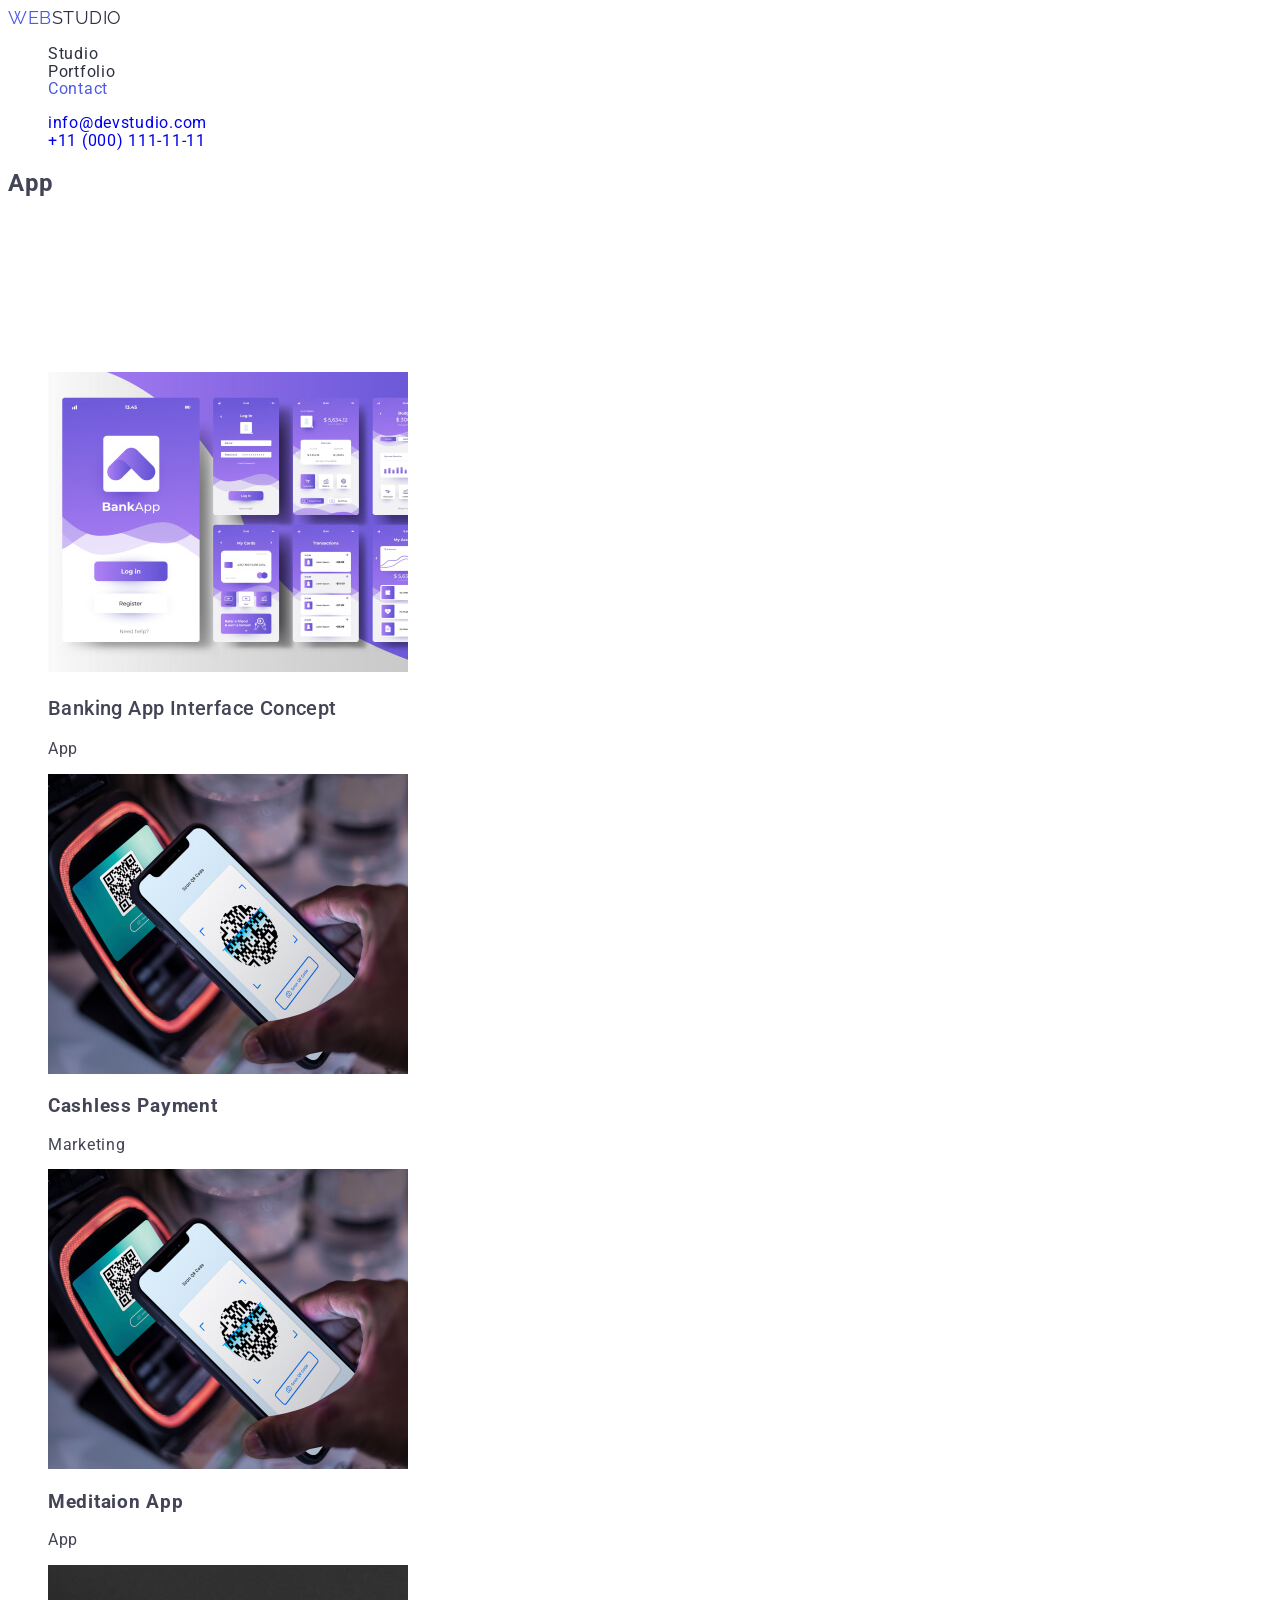
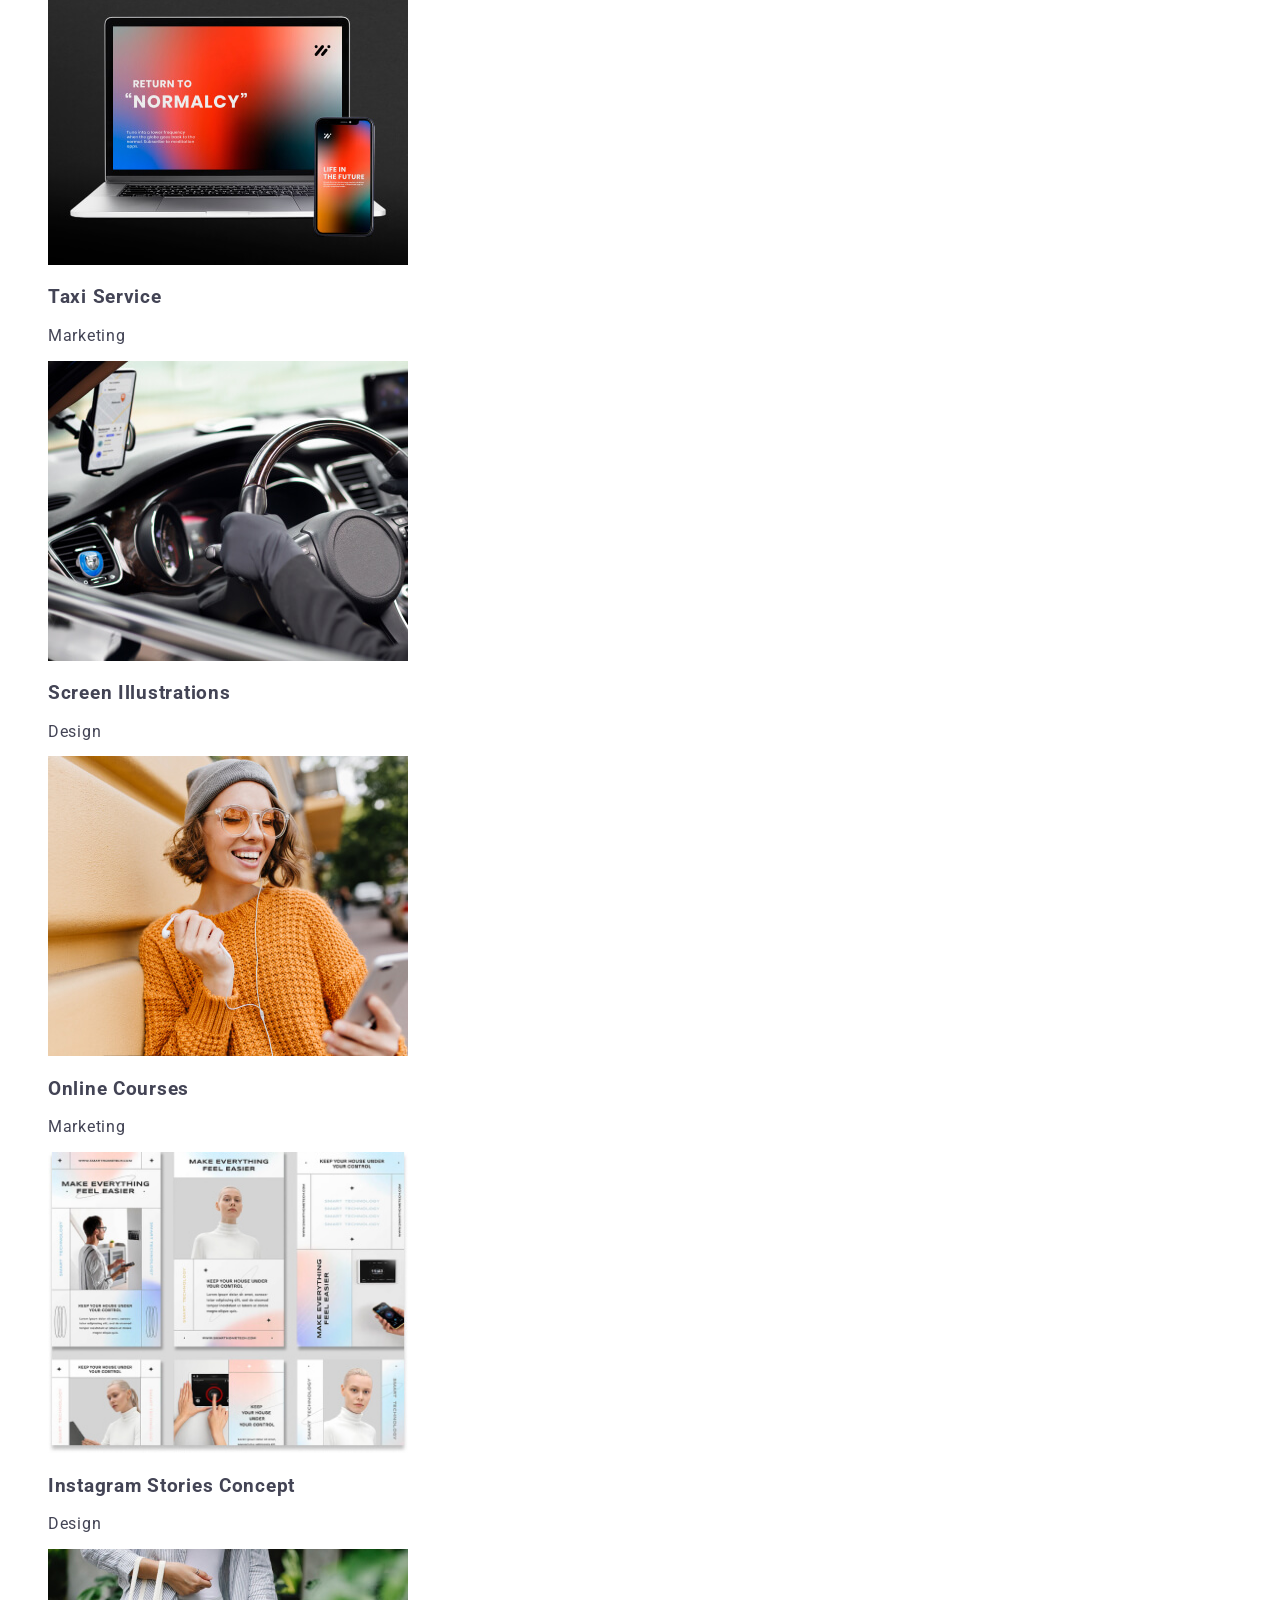
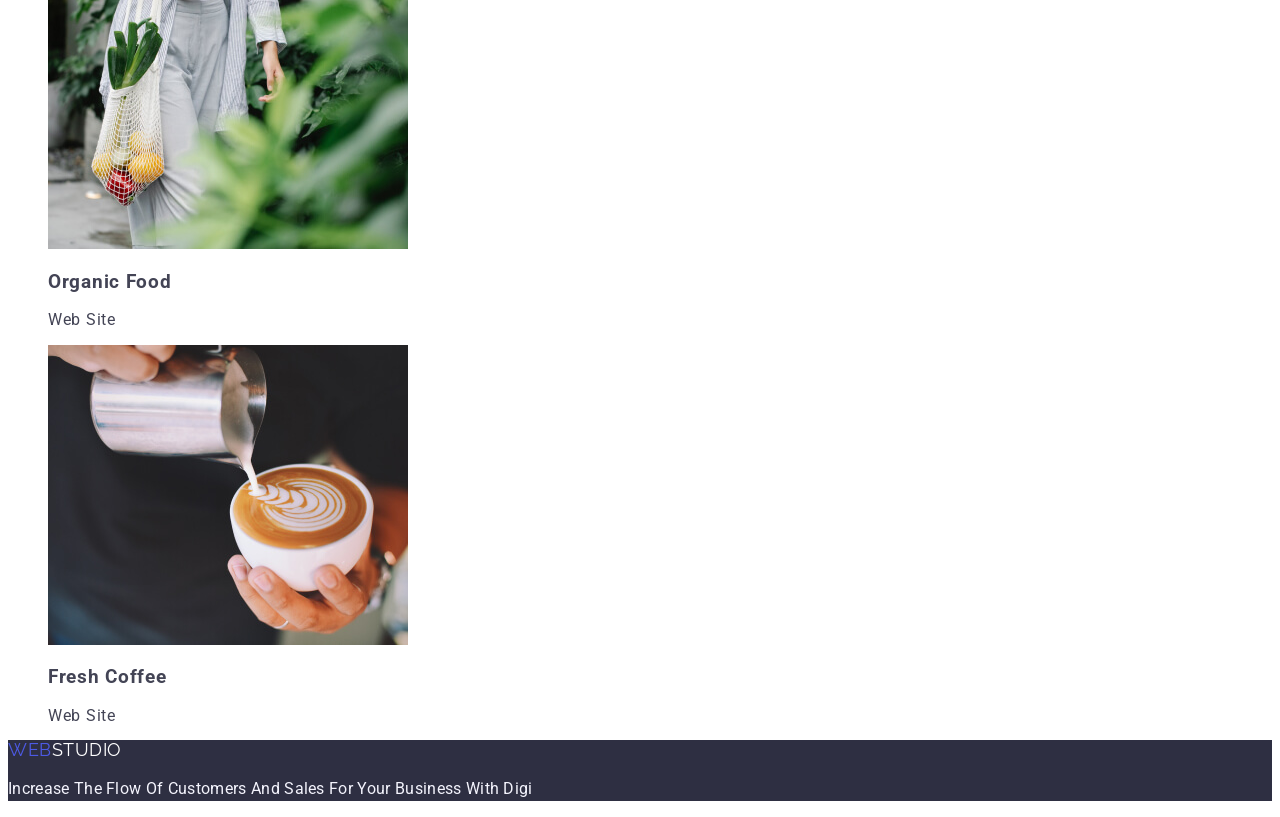
==== portfolio.html @ a5930f0c "333" ====
<!DOCTYPE html>
<html lang="en">
  <head>
    <meta charset="UTF-8" />
    <meta
      name="viewport"
      content="width=device-width, 
initial-scale=1.0"
    />
    <title>Portfolio</title>
    <link
      href="https://fonts.googleapis.com/css2?family=Raleway:wght@700&family=Roboto:wght@100;400;500;700&display=swap"
      rel="stylesheet"
    />
    <link rel="stylesheet" href="./css/styles.css" />
  </head>
  <body>
    <!-- Header section -->
    <header class="page-header">
      <nav>
        <a href="./index.html" class="logo link">
          Web<span class="logo-pat">Studio</span>
        </a>
        <ul class="site-nav list">
          <li>
            <a href="./sudio.html" class="link">Studio</a>
          </li>
          <li>
            <a href="./portfolio.html" class="link">Portfolio</a>
          </li>
          <li>
            <a href="./contacts.html" class="current link">Contact</a>
          </li>
        </ul>
      </nav>
      <address class="address">
        <ul class="list">
          <li>
            <a href="mailto:info@devstudio.com" class="link"
              >info@devstudio.com</a
            >
          </li>
          <li>
            <a href="tel:+110001111111" class="link">+11 (000) 111-11-11</a>
          </li>
        </ul>
      </address>
    </header>
    <main>
      <section>
        <h1>App</h1>
        <ul class="list">
          <li>
            <button type="button" class="button secondary">All</button>
          </li>
          <li>
            <button type="button" class="button secondary">Web Site</button>
          </li>
          <li>
            <button type="button" class="button secondary">App</button>
          </li>
          <li>
            <button type="button" class="button secondary">Design</button>
          </li>
          <li>
            <button type="button" class="button secondary">Marketing</button>
          </li>
        </ul>
        <ul class="list">
          <li class="app">
            <img
              src="./images/img5.jpg"
              alt="Purple Banking Interface"
              width="360"
            />
            <h3 class="title">Banking App Interface Concept</h3>
            <p class="paragraph">App</p>
          </li>
          <li>
            <img
              src="./images/img6.jpg"
              alt="The phone reads qr cod"
              width="360"
            />
            <h3 class="title">Cashless Payment</h3>
            <p class="paragraph">Marketing</p>
          </li>
          <li>
            <img src="./images/img6.jpg" alt="Laptop monitor" width="360" />
            <h3 class="title">Meditaion App</h3>
            <p class="paragraph">App</p>
          </li>
          <li>
            <img src="./images/img7.jpg" alt="Phone in the car" width="360" />
            <h3 class="title">Taxi Service</h3>
            <p class="paragraph">Marketing</p>
          </li>
          <li>
            <img
              src="./images/img8.jpg"
              alt="moons on the screen"
              width="360"
            />
            <h3 class="title">Screen Illustrations</h3>
            <p class="paragraph">Design</p>
          </li>
          <li>
            <img
              src="./images/img9.jpg"
              alt="girl listening to music"
              width="360"
            />
            <h3 class="title">Online Courses</h3>
            <p class="paragraph">Marketing</p>
          </li>
          <li>
            <img
              src="./images/img10.jpg"
              alt="Instagram Stories Concept"
              width="360"
            />
            <h3 class="title">Instagram Stories Concept</h3>
            <p class="paragraph">Design</p>
          </li>
          <li>
            <img
              src="./images/img11.jpg"
              alt="vegetables in a bag"
              width="360"
            />
            <h3 class="title">Organic Food</h3>
            <p class="paragraph">Web Site</p>
          </li>
          <li>
            <img
              src="./images/img12.jpg"
              alt="waiter preparing coffee"
              width="360"
            />
            <h3 class="title">Fresh Coffee</h3>
            <p class="paragraph">Web Site</p>
          </li>
        </ul>
      </section>
    </main>
    <footer class="footer">
      <a href="./index.html" class="logo link">
        Web<span class="logo-patfooter">Studio</span>
      </a>
      <p class="text-footer">
        Increase the flow of customers and sales for your business with digi
      </p>
    </footer>
  </body>
</html>
---- css/styles.css ----
/*main color 434455  */
/*title 4D5AE5 2E2F42 */
/*secondary color weit FFFFFF*/
/*accent color Iris 4D5AE5 2E2F42 */
/*Name: Body;
font-family: Roboto;
font-size: 16px;
font-weight: 400;
line-height: 24px;
letter-spacing: 0.02em;
text-align: left;
*/
/* ================ VARIABLES ================ */
:root {
  --primary-text-color: #434455;
  --hero-tatle-color: #ffffff;
  --title-text-color: #2e2f42;
  --accent-color: #4d5ae5;
}
body {
  color: var(--primary-text-color);
  background-color: var(--hero-tatle-color);
  font-family: 'Roboto', sans-serif;
  font-size: 16px;
  font-style: normal;
  font-weight: 400;
  line-height: 1.11;
  letter-spacing: 0.72px;
  text-transform: capitalize;
}
/*Скидываем настройки брузера*/
.list {
  list-style-type: none;
} /*у класса list уберет маркеры в списке*/
.link {
  text-decoration: none;
}
button {
  cursor: pointer;
}

/* ================ HEADER ================ */
.logo {
  color: var(--accent-color);
  font-family: 'Raleway', sans-serif;
  font-size: 18px;
  font-style: normal;
  letter-spacing: 0.54px;
  line-height: 1.16;
  text-transform: uppercase;
}
.logo-pat {
  color: var(--title-text-color);
}
.logo-patfooter {
  color: var(--hero-tatle-color);
}
.logo:hover {
  background-color: #404bbf;
} /* наведение*/
/*sate nav*/
.site-nav .link {
  color: var(--title-text-color);
}
.site-nav .link:hover,
.site-nav .link:focus {
  color: var(--accent-color);
}
.site-nav .current {
  color: var(--accent-color);
}
.address {
  font-style: normal;
  color: var(--primary-text-color);
  text-transform: lowercase;
}
/* ================ HERO ================ */
.hero {
  background-color: var(--primary-text-color);
}
.hero-title {
  color: var(--hero-tatle-color);
  font-size: 56px;
  font-weight: 400;
  line-height: 60px;
  letter-spacing: 0.02em;
  text-align: center;
}
/* sektion*/
.section-title {
  color: var(--title-text-color);
  text-align: center;
  font-size: 36px;
}
/* Our principles*/
.principles-list .title {
  color: var(--title-text-color);
  font-size: 20px;
}
.principles-list .paragraph {
  line-height: 1.5; /* 150% */
  letter-spacing: 0.32px;
}
/* What are we doing*/

/* Our Team*/
.team .title {
  color: var(--title-text-color);
  font-size: 20px;
  line-height: 1.2;
  letter-spacing: 0.4px;
  text-align: center;
}
.team .post {
  line-height: 1.5; /* 150% */
  letter-spacing: 0.32px;
  text-align: center;
}
/* button*/
.button {
  font-family: inherit;
  font-size: 16px;
  font-weight: 500;
  line-height: 1.5;
  letter-spacing: 0.64px;
  color: var(--hero-tatle-color);
  background-color: var(--accent-color);
  text-align: center;
  cursor: pointer;
}

.button.secondary {
  color: var(--accent-color);
  visibility: hidden;
  background-color: #f4f4fd;
  border-radius: 4px;
  border: 1px solid var(--cornflower, #e7e9fc);
}

.button.secondary:hover,
.button.secondary:focus {
  color: var(--hero-tatle-color);
  background-color: #404bbf;
  border-radius: 4px;
  border: 1px solid var(--cornflower, #e7e9fc);
}

.button:hover,
.button:focus {
  color: var(--hero-tatle-color);
  background-color: #404bbf;
}
/* footer*/
.footer {
  background-color: var(--title-text-color);
}
.text-footer {
  font-size: 16px;
  line-height: 1.5;
  /* 150% */
  letter-spacing: 0.32px;
  color: #f4f4fd;
}

/* ================ hidden ================ 
.visually-hidden {
    position: absolute;
    width: 1px;
    height: 1px;
    margin: -1px;
    border: 0;
    padding: 0;
    white-space: nowrap;
    clip-path: inset(100%);
    clip: rect(0 0 0 0);
    overflow: hidden;
}
*/

/* ================ Portfolio ================ */
.app .title {
  font-size: 20px;
  font-weight: 500;
  line-height: 1.2; /* 120% */
  letter-spacing: 0.4px;
}
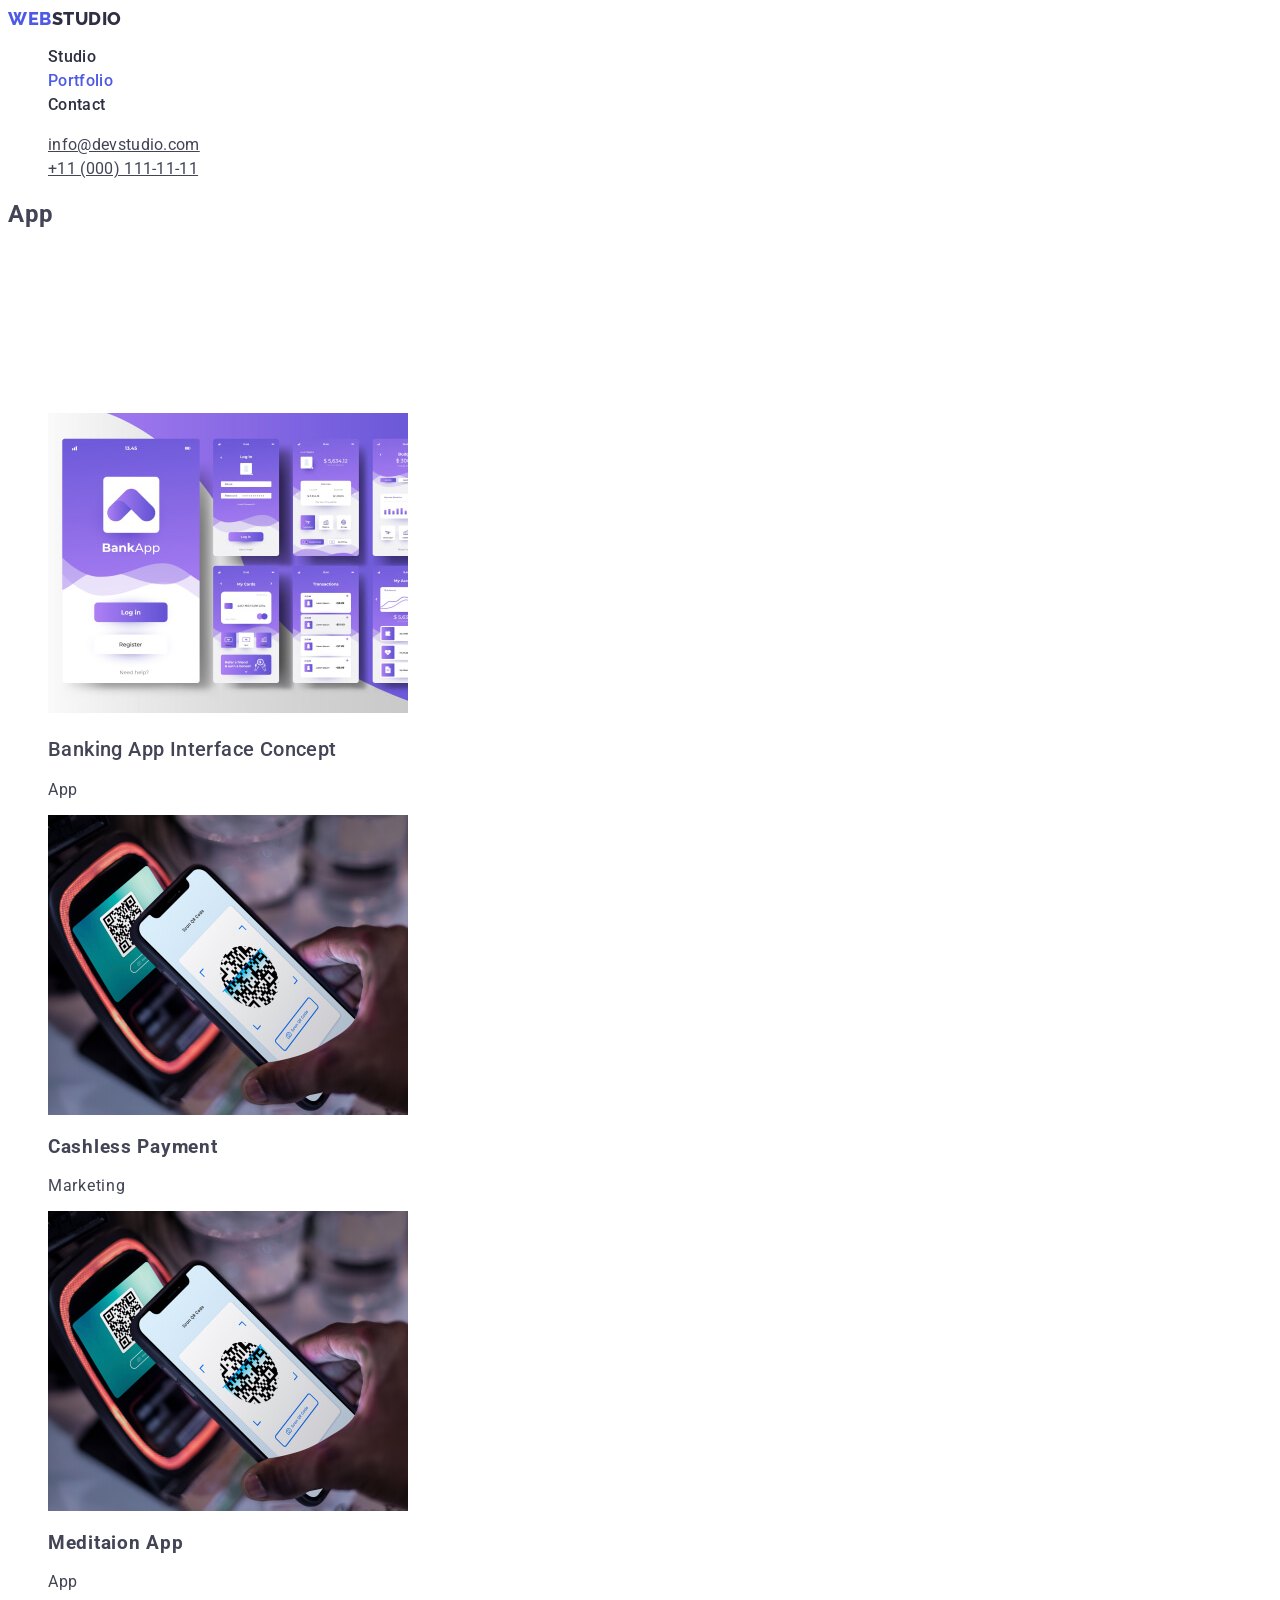
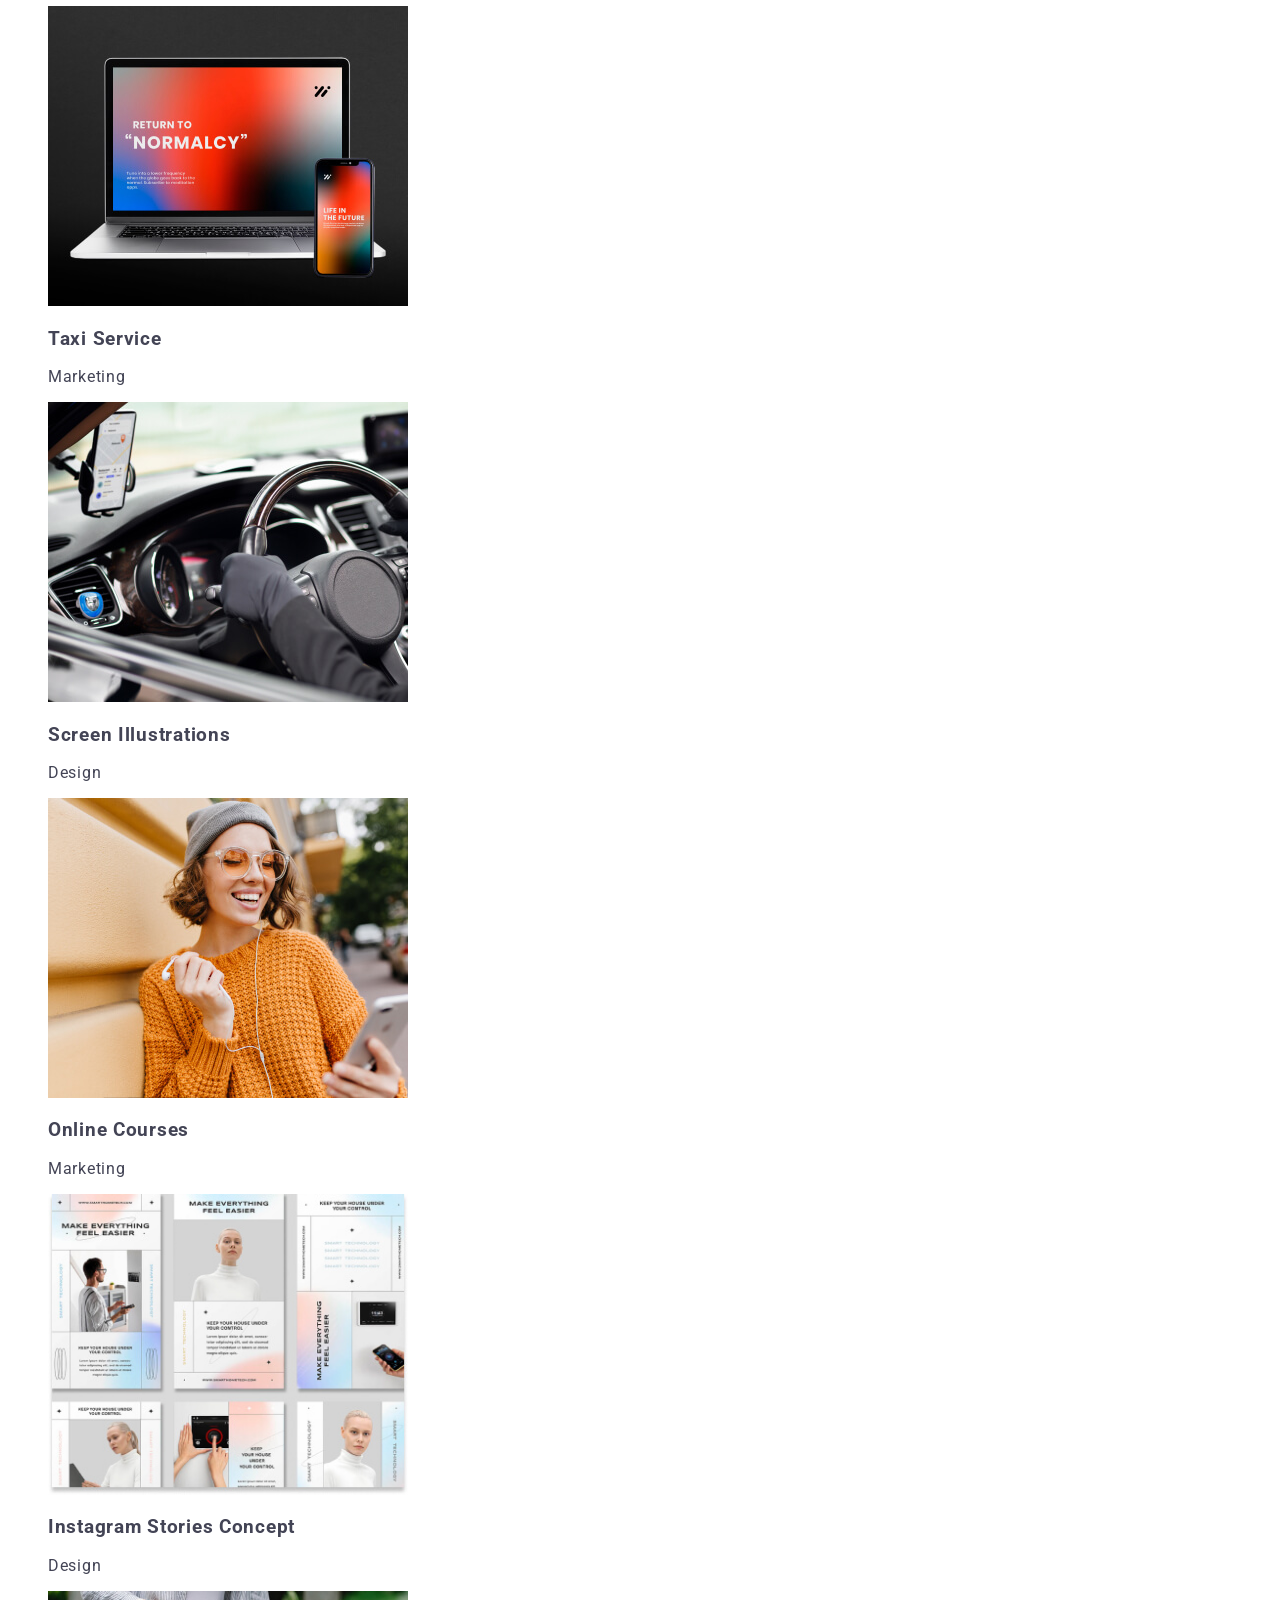
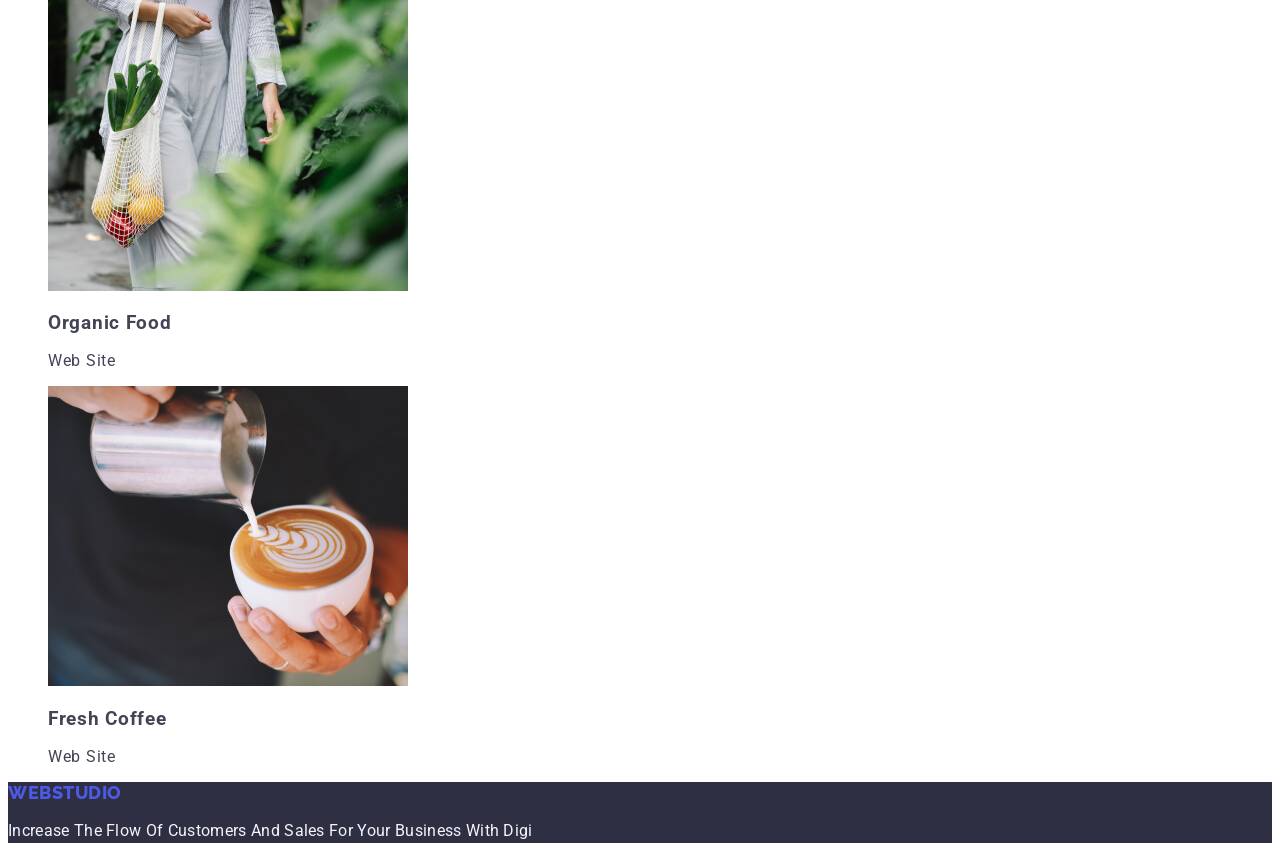
==== commit 1760d4a4: "22.39" ====
--- a/portfolio.html
+++ b/portfolio.html
@@ -8,6 +8,8 @@
 initial-scale=1.0"
     />
     <title>Portfolio</title>
+    <link rel="preconnect" href="https://fonts.googleapis.com" />
+    <link rel="preconnect" href="https://fonts.gstatic.com" crossorigin />
     <link
       href="https://fonts.googleapis.com/css2?family=Raleway:wght@700&family=Roboto:wght@100;400;500;700&display=swap"
       rel="stylesheet"
@@ -26,22 +28,24 @@
             <a href="./sudio.html" class="link">Studio</a>
           </li>
           <li>
-            <a href="./portfolio.html" class="link">Portfolio</a>
+            <a href="./portfolio.html" class="link current link">Portfolio</a>
           </li>
           <li>
-            <a href="./contacts.html" class="current link">Contact</a>
+            <a href="" class="link">Contact</a>
           </li>
         </ul>
       </nav>
       <address class="address">
         <ul class="list">
           <li>
-            <a href="mailto:info@devstudio.com" class="link"
+            <a href="mailto:info@devstudio.com" class="list-address"
               >info@devstudio.com</a
             >
           </li>
           <li>
-            <a href="tel:+110001111111" class="link">+11 (000) 111-11-11</a>
+            <a href="tel:+110001111111" class="list-address"
+              >+11 (000) 111-11-11</a
+            >
           </li>
         </ul>
       </address>
@@ -66,7 +70,7 @@
             <button type="button" class="button secondary">Marketing</button>
           </li>
         </ul>
-        <ul class="list">
+        <ul class="list link">
           <li class="app">
             <img
               src="./images/img5.jpg"
--- a/css/styles.css
+++ b/css/styles.css
@@ -46,14 +46,15 @@
   font-size: 18px;
   font-style: normal;
   letter-spacing: 0.54px;
-  line-height: 1.16;
+  line-height: 1.17;
   text-transform: uppercase;
+  font-weight: 800;
 }
 .logo-pat {
   color: var(--title-text-color);
 }
 .logo-patfooter {
-  color: var(--hero-tatle-color);
+  color: color: #f4f4fd;
 }
 .logo:hover {
   background-color: #404bbf;
@@ -61,10 +62,13 @@
 /*sate nav*/
 .site-nav .link {
   color: var(--title-text-color);
+  line-height: 1.5;
+  letter-spacing: 0.02em;
+  font-weight: 500;
 }
 .site-nav .link:hover,
 .site-nav .link:focus {
-  color: var(--accent-color);
+  color: #404bbf;
 }
 .site-nav .current {
   color: var(--accent-color);
@@ -74,23 +78,35 @@
   color: var(--primary-text-color);
   text-transform: lowercase;
 }
+.list-address {
+  line-height: 1.5;
+  letter-spacing: 0.02em;
+  color: var(--primary-text-color);
+}
+.list-address:hover,
+.list-address:focus {
+  color: #404bbf;
+}
 /* ================ HERO ================ */
 .hero {
-  background-color: var(--primary-text-color);
+  background-color: #2e2f42;
 }
 .hero-title {
   color: var(--hero-tatle-color);
   font-size: 56px;
   font-weight: 400;
-  line-height: 60px;
-  letter-spacing: 0.02em;
-  text-align: center;
+  letter-spacing: 0.02em;
+  text-align: center;
+  line-height: 1.07;
 }
 /* sektion*/
 .section-title {
   color: var(--title-text-color);
   text-align: center;
   font-size: 36px;
+  font-weight: 500;
+  line-height: 1.2;
+  letter-spacing: 0.02em;
 }
 /* Our principles*/
 .principles-list .title {
@@ -110,11 +126,16 @@
   line-height: 1.2;
   letter-spacing: 0.4px;
   text-align: center;
+  background-color: #f4f4fd;
+}
+.team-designer {
+  background-color: var(--hero-tatle-color);
 }
 .team .post {
   line-height: 1.5; /* 150% */
   letter-spacing: 0.32px;
   text-align: center;
+  font-weight: 500;
 }
 /* button*/
 .button {
@@ -133,16 +154,16 @@
   color: var(--accent-color);
   visibility: hidden;
   background-color: #f4f4fd;
-  border-radius: 4px;
-  border: 1px solid var(--cornflower, #e7e9fc);
+  /*border-radius: 4px;*/
+  /*border: 1px solid var(--cornflower, #e7e9fc);*/
 }
 
 .button.secondary:hover,
 .button.secondary:focus {
-  color: var(--hero-tatle-color);
+  color: #FFFFFF;
   background-color: #404bbf;
-  border-radius: 4px;
-  border: 1px solid var(--cornflower, #e7e9fc);
+  /*border-radius: 4px;*/
+  /*border: 1px solid var(--cornflower, #e7e9fc);*/
 }
 
 .button:hover,
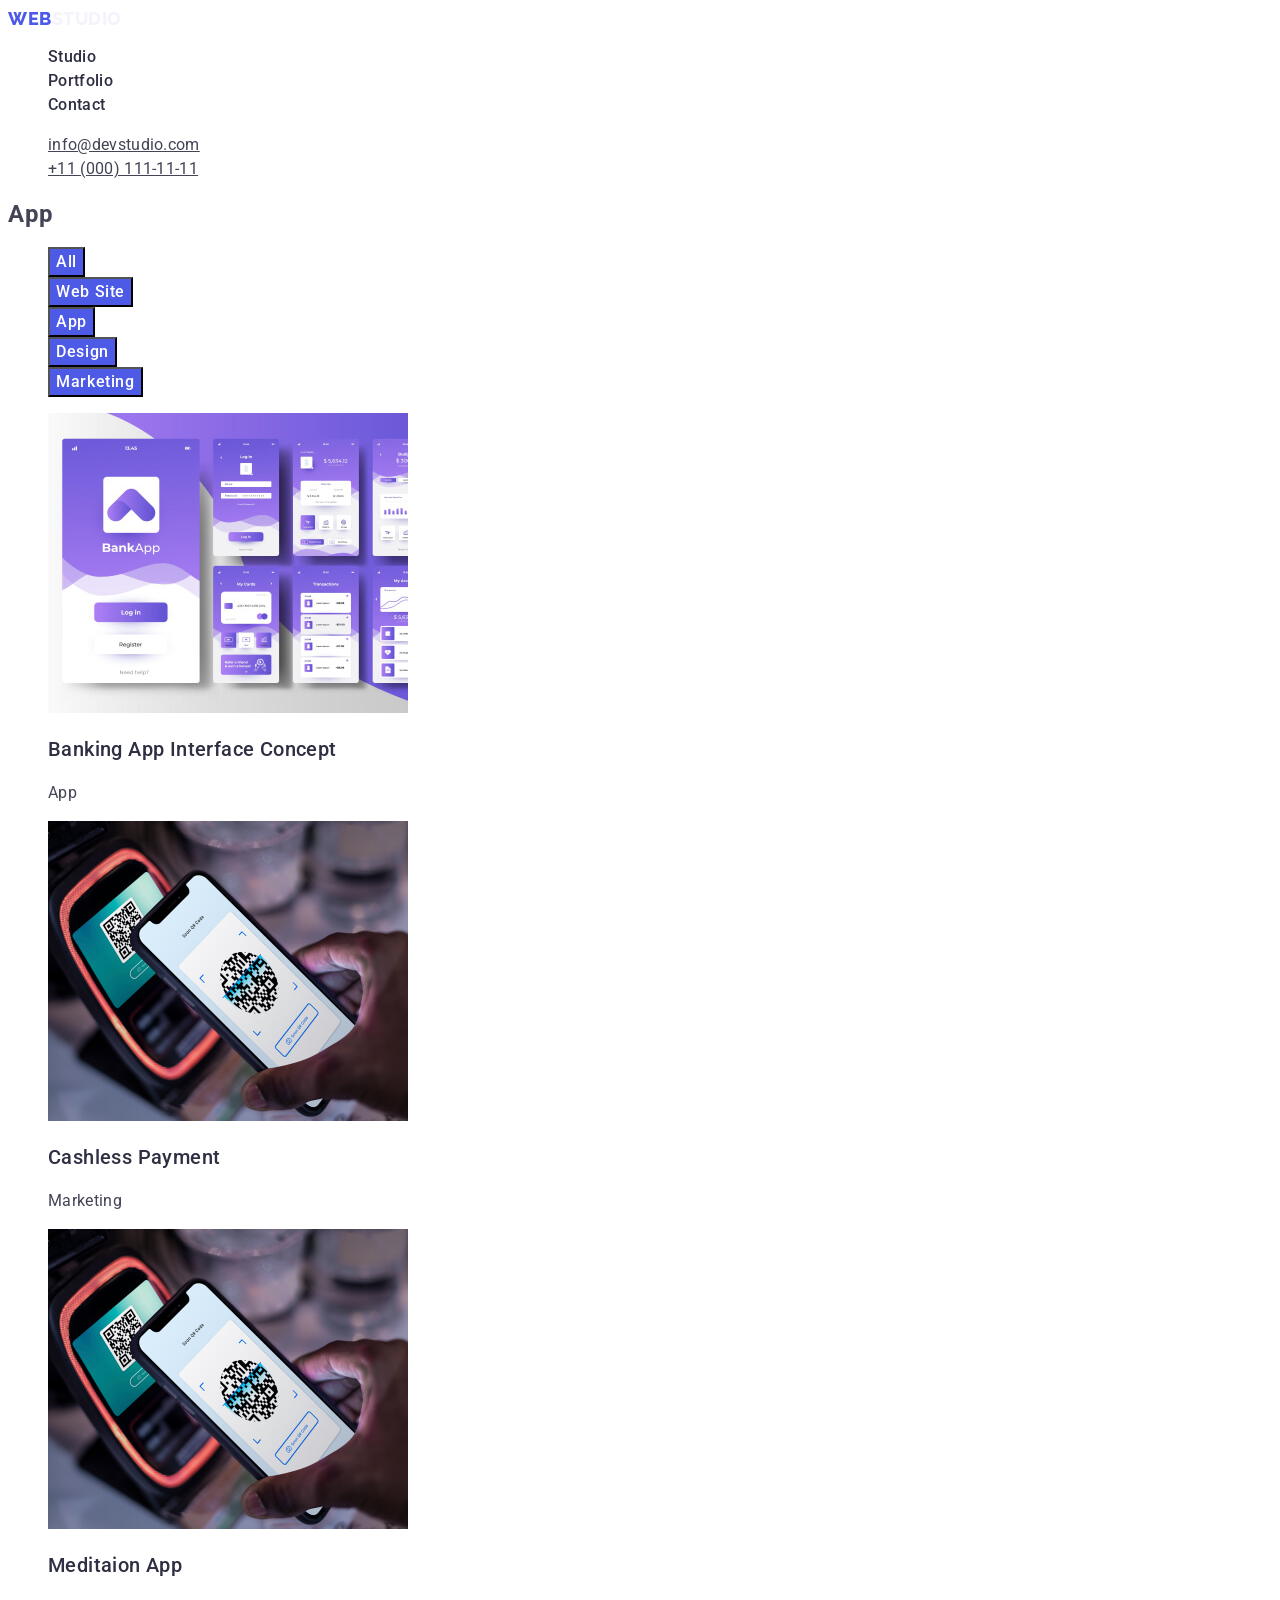
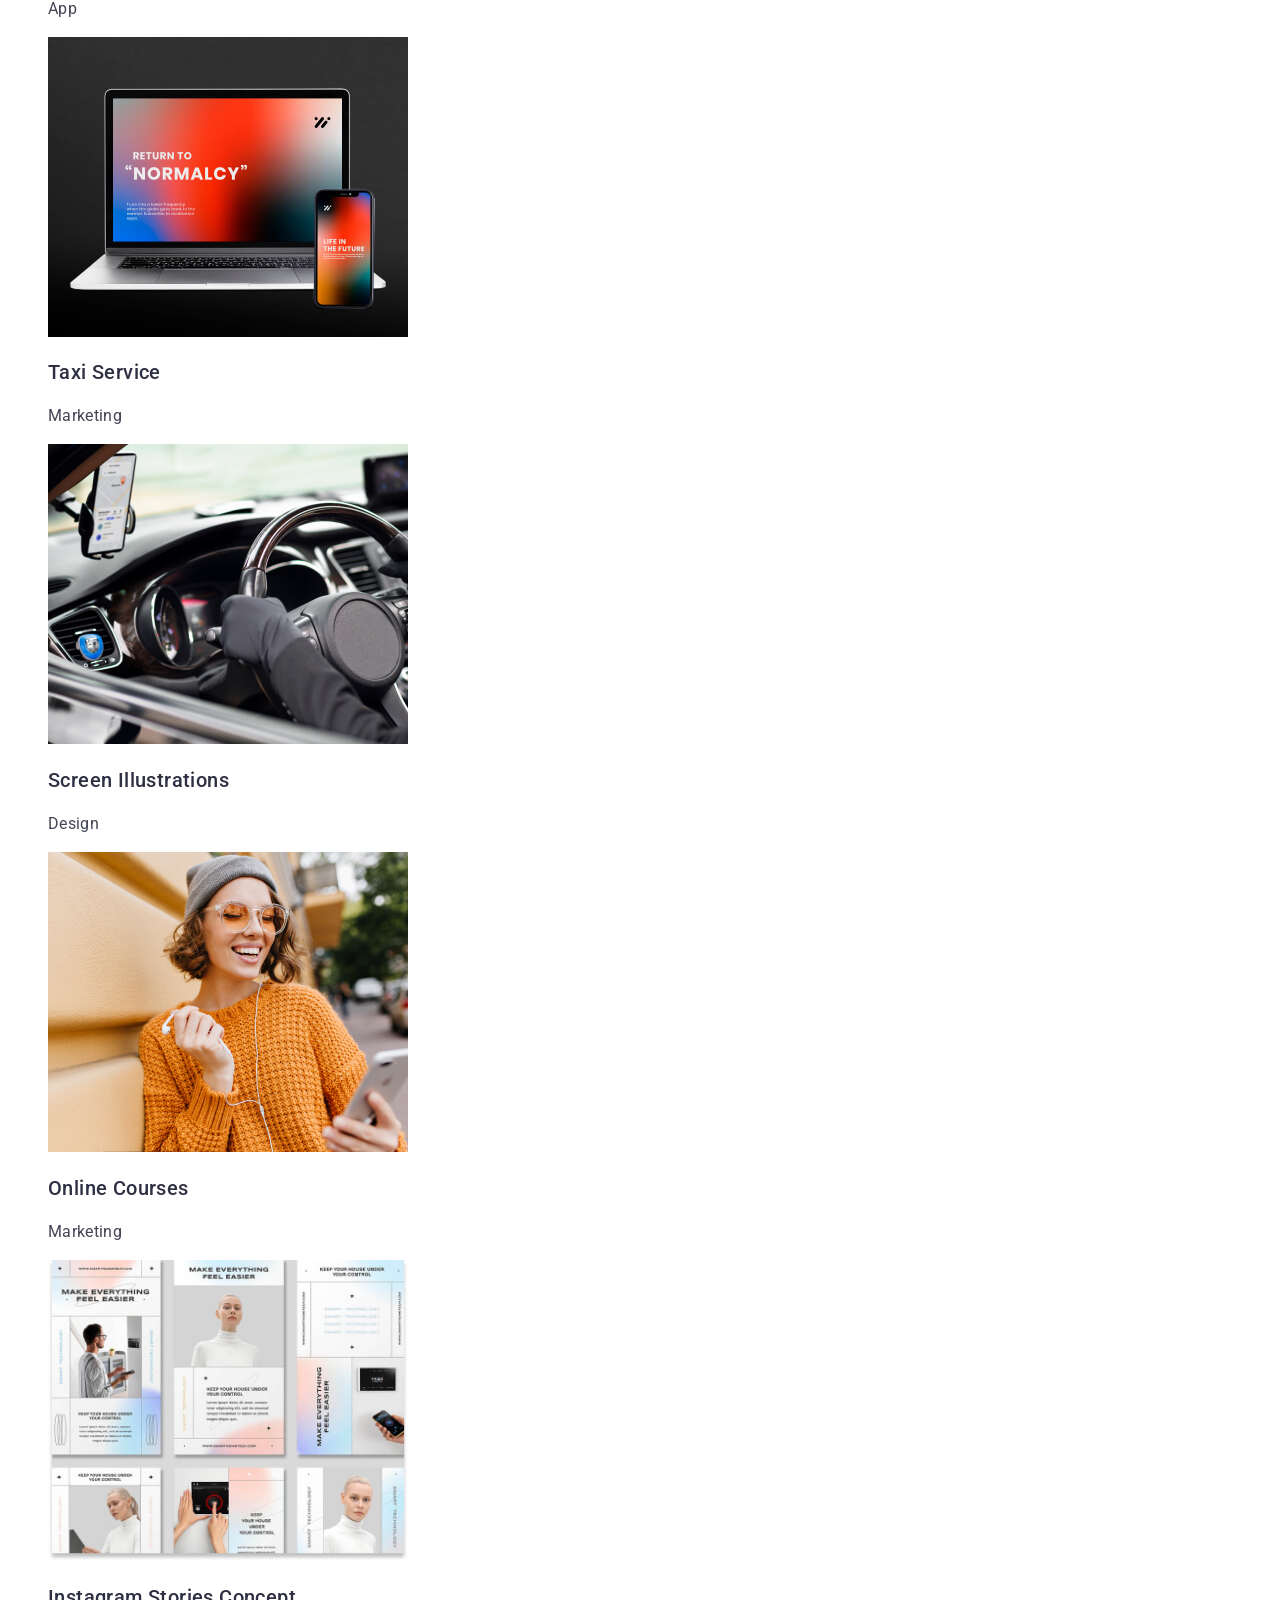
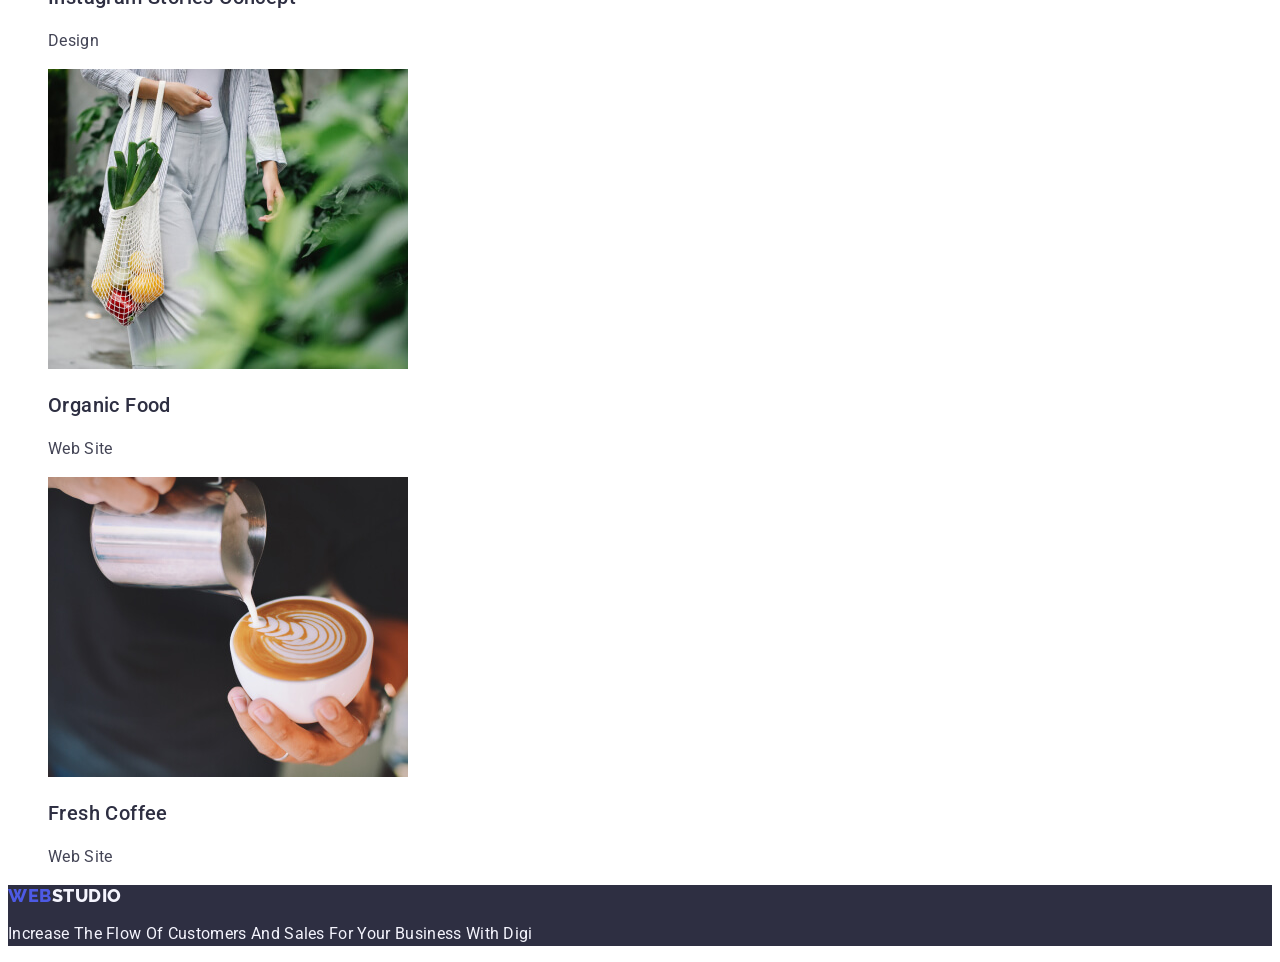
==== commit 5af63ed5: "23,20" ====
--- a/portfolio.html
+++ b/portfolio.html
@@ -25,17 +25,17 @@
         </a>
         <ul class="site-nav list">
           <li>
-            <a href="./sudio.html" class="link">Studio</a>
+            <a href="./index.html" class="link">Studio</a>
           </li>
           <li>
-            <a href="./portfolio.html" class="link current link">Portfolio</a>
+            <a href="./portfolio.html" class="link">Portfolio</a>
           </li>
           <li>
             <a href="" class="link">Contact</a>
           </li>
         </ul>
       </nav>
-      <address class="address">
+      <address class="address link">
         <ul class="list">
           <li>
             <a href="mailto:info@devstudio.com" class="list-address"
@@ -70,17 +70,20 @@
             <button type="button" class="button secondary">Marketing</button>
           </li>
         </ul>
-        <ul class="list link">
-          <li class="app">
-            <img
-              src="./images/img5.jpg"
-              alt="Purple Banking Interface"
-              width="360"
-            />
-            <h3 class="title">Banking App Interface Concept</h3>
-            <p class="paragraph">App</p>
+        <ul class="list app">
+          <li>
+            <a class="link">
+              <img
+                src="./images/img5.jpg"
+                alt="Purple Banking Interface"
+                width="360"
+              />
+              <h3 class="title">Banking App Interface Concept</h3>
+              <p class="paragraph">App</p>
+            </a>
           </li>
           <li>
+            <a class="link">
             <img
               src="./images/img6.jpg"
               alt="The phone reads qr cod"
@@ -88,18 +91,24 @@
             />
             <h3 class="title">Cashless Payment</h3>
             <p class="paragraph">Marketing</p>
+            </a>
           </li>
           <li>
+            <a class="link">
             <img src="./images/img6.jpg" alt="Laptop monitor" width="360" />
             <h3 class="title">Meditaion App</h3>
             <p class="paragraph">App</p>
+            </a>
           </li>
           <li>
+            <a class="link">
             <img src="./images/img7.jpg" alt="Phone in the car" width="360" />
             <h3 class="title">Taxi Service</h3>
             <p class="paragraph">Marketing</p>
+            </a>
           </li>
           <li>
+            <a class="link"></a>
             <img
               src="./images/img8.jpg"
               alt="moons on the screen"
@@ -107,8 +116,10 @@
             />
             <h3 class="title">Screen Illustrations</h3>
             <p class="paragraph">Design</p>
+            </a>
           </li>
           <li>
+            <a class="link"></a>
             <img
               src="./images/img9.jpg"
               alt="girl listening to music"
@@ -116,8 +127,10 @@
             />
             <h3 class="title">Online Courses</h3>
             <p class="paragraph">Marketing</p>
+            </a>
           </li>
           <li>
+            <a class="link">
             <img
               src="./images/img10.jpg"
               alt="Instagram Stories Concept"
@@ -125,8 +138,10 @@
             />
             <h3 class="title">Instagram Stories Concept</h3>
             <p class="paragraph">Design</p>
+            </a>
           </li>
           <li>
+            <a class="link"></a>
             <img
               src="./images/img11.jpg"
               alt="vegetables in a bag"
@@ -134,8 +149,10 @@
             />
             <h3 class="title">Organic Food</h3>
             <p class="paragraph">Web Site</p>
+            </a>
           </li>
           <li>
+            <a class="link">
             <img
               src="./images/img12.jpg"
               alt="waiter preparing coffee"
@@ -143,6 +160,7 @@
             />
             <h3 class="title">Fresh Coffee</h3>
             <p class="paragraph">Web Site</p>
+            </a>
           </li>
         </ul>
       </section>
--- a/css/styles.css
+++ b/css/styles.css
@@ -51,10 +51,10 @@
   font-weight: 800;
 }
 .logo-pat {
-  color: var(--title-text-color);
+  color: #f4f4fd;
 }
 .logo-patfooter {
-  color: color: #f4f4fd;
+  color: #f4f4fd;
 }
 .logo:hover {
   background-color: #404bbf;
@@ -105,13 +105,17 @@
   text-align: center;
   font-size: 36px;
   font-weight: 500;
-  line-height: 1.2;
-  letter-spacing: 0.02em;
+
+  letter-spacing: 0.02em;
+  line-height: 1.11;
 }
 /* Our principles*/
 .principles-list .title {
   color: var(--title-text-color);
   font-size: 20px;
+  font-weight: 500;
+  line-height: 1.2;
+  letter-spacing: 0.02em;
 }
 .principles-list .paragraph {
   line-height: 1.5; /* 150% */
@@ -120,12 +124,16 @@
 /* What are we doing*/
 
 /* Our Team*/
+.team {
+  background-color: #f4f4fd;
+}
 .team .title {
   color: var(--title-text-color);
   font-size: 20px;
   line-height: 1.2;
   letter-spacing: 0.4px;
-  text-align: center;
+  font-weight: 500;
+  /*text-align: center;*/
   background-color: #f4f4fd;
 }
 .team-designer {
@@ -134,7 +142,7 @@
 .team .post {
   line-height: 1.5; /* 150% */
   letter-spacing: 0.32px;
-  text-align: center;
+  /*text-align: center;*/
   font-weight: 500;
 }
 /* button*/
@@ -150,7 +158,7 @@
   cursor: pointer;
 }
 
-.button.secondary {
+.button-secondary {
   color: var(--accent-color);
   visibility: hidden;
   background-color: #f4f4fd;
@@ -158,9 +166,9 @@
   /*border: 1px solid var(--cornflower, #e7e9fc);*/
 }
 
-.button.secondary:hover,
-.button.secondary:focus {
-  color: #FFFFFF;
+.button .secondary:hover,
+.button .secondary:focus {
+  color: #ffffff;
   background-color: #404bbf;
   /*border-radius: 4px;*/
   /*border: 1px solid var(--cornflower, #e7e9fc);*/
@@ -204,4 +212,12 @@
   font-weight: 500;
   line-height: 1.2; /* 120% */
   letter-spacing: 0.4px;
-}
+  letter-spacing: 0.02em;
+  color: var(--title-text-color);
+}
+.app .paragraph {
+  font-size: 16px;
+  line-height: 1.5;
+  letter-spacing: 0.02em;
+  color: var(--primary-text-color);
+}
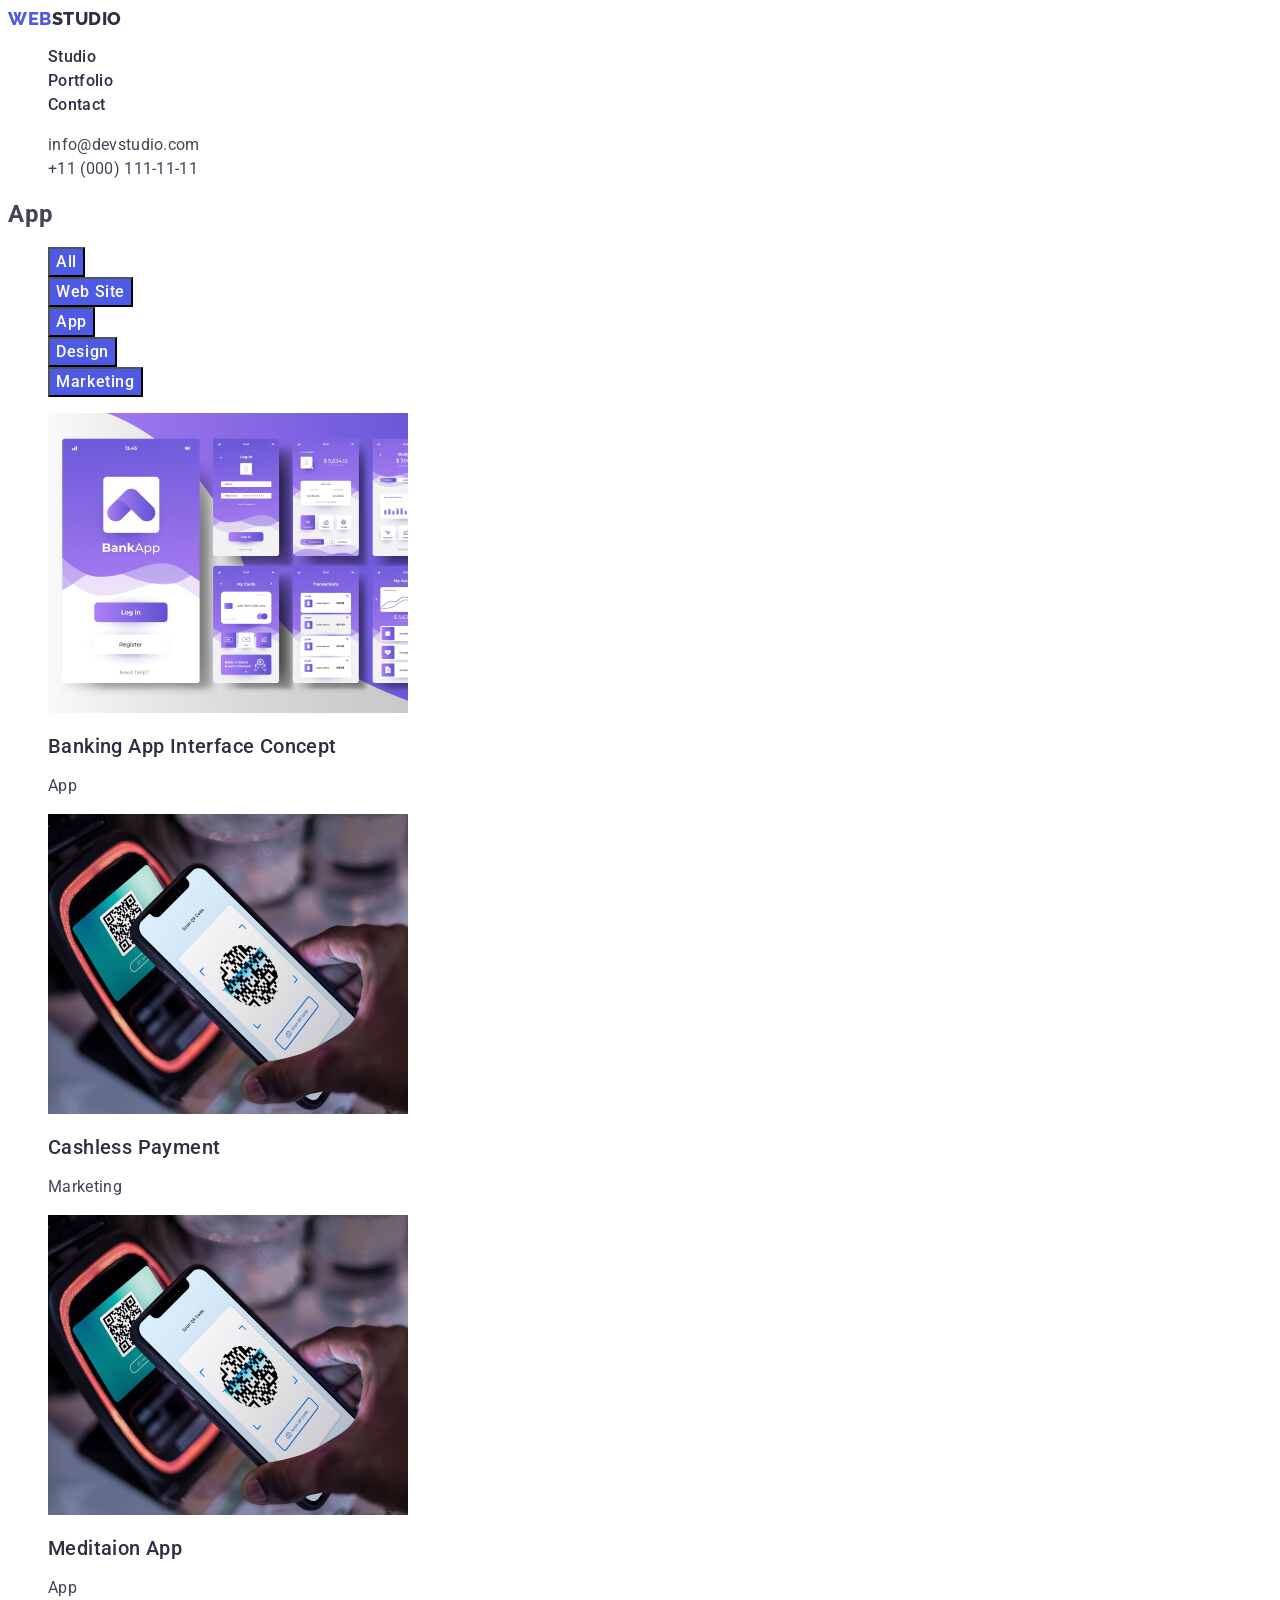
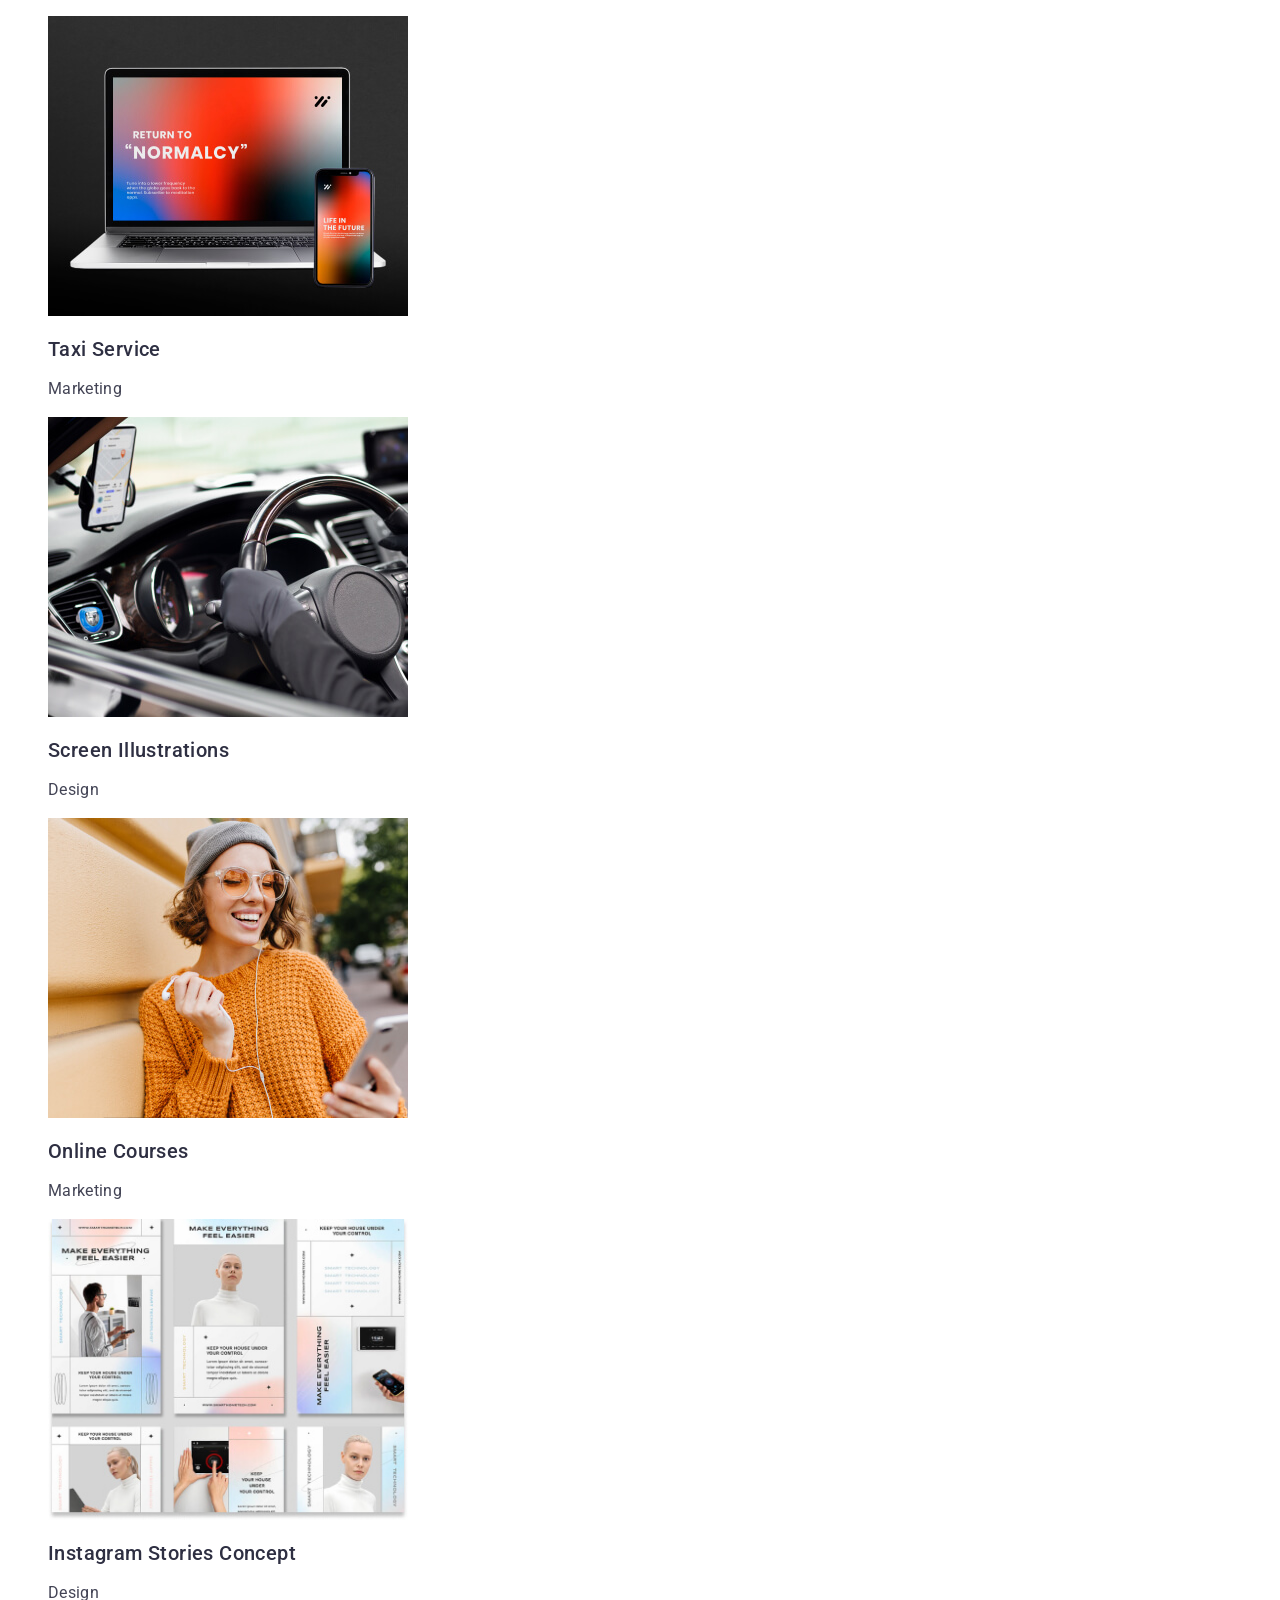
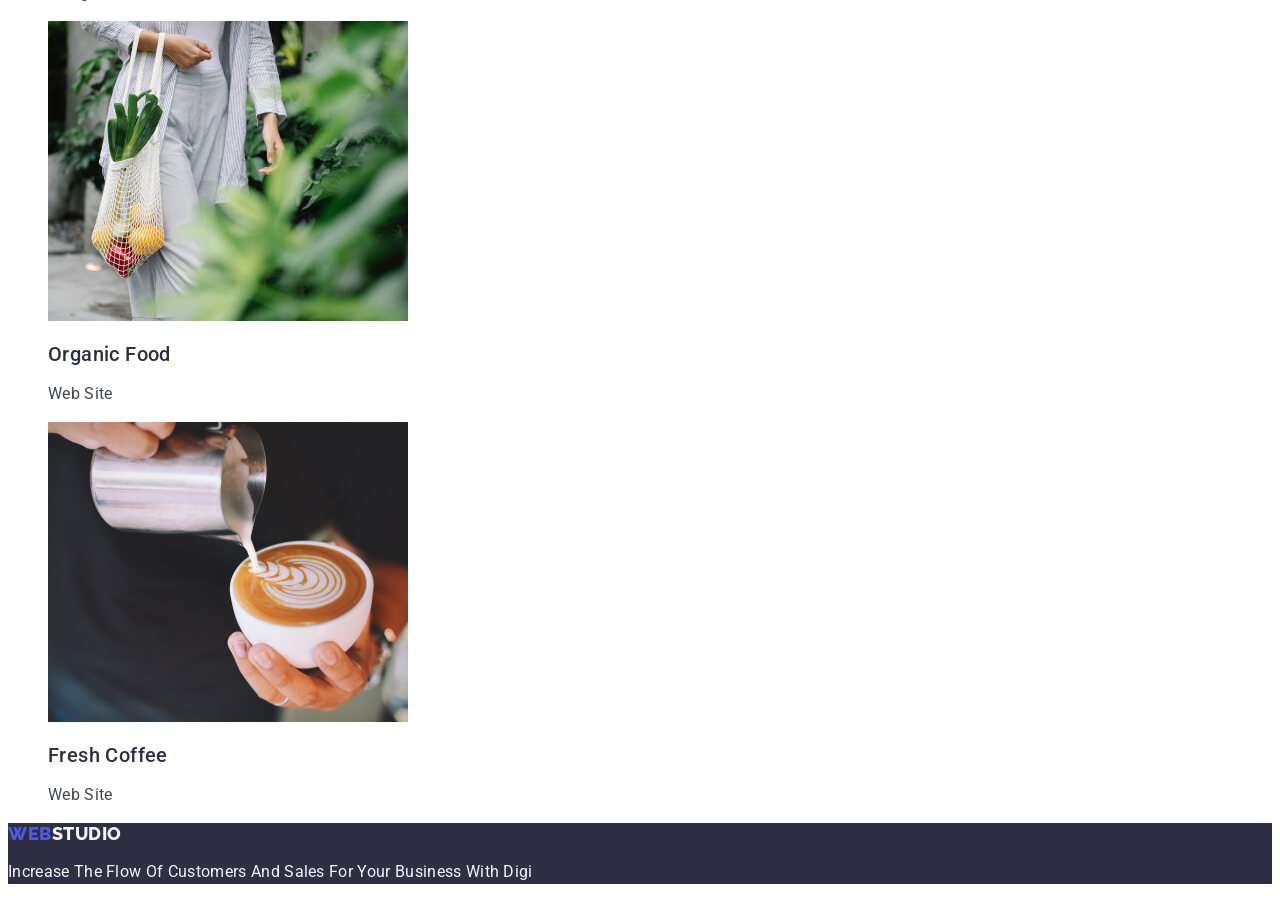
==== commit d667353b: "23,44" ====
--- a/portfolio.html
+++ b/portfolio.html
@@ -35,15 +35,15 @@
           </li>
         </ul>
       </nav>
-      <address class="address link">
+      <address class="address">
         <ul class="list">
           <li>
-            <a href="mailto:info@devstudio.com" class="list-address"
+            <a href="mailto:info@devstudio.com" class="link list-address"
               >info@devstudio.com</a
             >
           </li>
           <li>
-            <a href="tel:+110001111111" class="list-address"
+            <a href="tel:+110001111111" class="link list-address"
               >+11 (000) 111-11-11</a
             >
           </li>
@@ -78,88 +78,88 @@
                 alt="Purple Banking Interface"
                 width="360"
               />
-              <h3 class="title">Banking App Interface Concept</h3>
+              <h2 class="title">Banking App Interface Concept</h2>
               <p class="paragraph">App</p>
             </a>
           </li>
           <li>
             <a class="link">
-            <img
-              src="./images/img6.jpg"
-              alt="The phone reads qr cod"
-              width="360"
-            />
-            <h3 class="title">Cashless Payment</h3>
-            <p class="paragraph">Marketing</p>
+              <img
+                src="./images/img6.jpg"
+                alt="The phone reads qr cod"
+                width="360"
+              />
+              <h2 class="title">Cashless Payment</h2>
+              <p class="paragraph">Marketing</p>
             </a>
           </li>
           <li>
             <a class="link">
-            <img src="./images/img6.jpg" alt="Laptop monitor" width="360" />
-            <h3 class="title">Meditaion App</h3>
-            <p class="paragraph">App</p>
+              <img src="./images/img6.jpg" alt="Laptop monitor" width="360" />
+              <h2 class="title">Meditaion App</h2>
+              <p class="paragraph">App</p>
             </a>
           </li>
           <li>
             <a class="link">
-            <img src="./images/img7.jpg" alt="Phone in the car" width="360" />
-            <h3 class="title">Taxi Service</h3>
-            <p class="paragraph">Marketing</p>
-            </a>
-          </li>
-          <li>
-            <a class="link"></a>
-            <img
-              src="./images/img8.jpg"
-              alt="moons on the screen"
-              width="360"
-            />
-            <h3 class="title">Screen Illustrations</h3>
-            <p class="paragraph">Design</p>
-            </a>
-          </li>
-          <li>
-            <a class="link"></a>
-            <img
-              src="./images/img9.jpg"
-              alt="girl listening to music"
-              width="360"
-            />
-            <h3 class="title">Online Courses</h3>
-            <p class="paragraph">Marketing</p>
+              <img src="./images/img7.jpg" alt="Phone in the car" width="360" />
+              <h2 class="title">Taxi Service</h2>
+              <p class="paragraph">Marketing</p>
             </a>
           </li>
           <li>
             <a class="link">
-            <img
-              src="./images/img10.jpg"
-              alt="Instagram Stories Concept"
-              width="360"
-            />
-            <h3 class="title">Instagram Stories Concept</h3>
-            <p class="paragraph">Design</p>
-            </a>
-          </li>
-          <li>
-            <a class="link"></a>
-            <img
-              src="./images/img11.jpg"
-              alt="vegetables in a bag"
-              width="360"
-            />
-            <h3 class="title">Organic Food</h3>
-            <p class="paragraph">Web Site</p>
+              <img
+                src="./images/img8.jpg"
+                alt="moons on the screen"
+                width="360"
+              />
+              <h2 class="title">Screen Illustrations</h2>
+              <p class="paragraph">Design</p>
             </a>
           </li>
           <li>
             <a class="link">
-            <img
-              src="./images/img12.jpg"
-              alt="waiter preparing coffee"
-              width="360"
-            />
-            <h3 class="title">Fresh Coffee</h3>
-            <p class="paragraph">Web Site</p>
+              <img
+                src="./images/img9.jpg"
+                alt="girl listening to music"
+                width="360"
+              />
+              <h2 class="title">Online Courses</h2>
+              <p class="paragraph">Marketing</p>
+            </a>
+          </li>
+          <li>
+            <a class="link">
+              <img
+                src="./images/img10.jpg"
+                alt="Instagram Stories Concept"
+                width="360"
+              />
+              <h2 class="title">Instagram Stories Concept</h2>
+              <p class="paragraph">Design</p>
+            </a>
+          </li>
+          <li>
+            <a class="link">
+              <img
+                src="./images/img11.jpg"
+                alt="vegetables in a bag"
+                width="360"
+              />
+              <h2 class="title">Organic Food</h2>
+              <p class="paragraph">Web Site</p>
+            </a>
+          </li>
+          <li>
+            <a class="link">
+              <img
+                src="./images/img12.jpg"
+                alt="waiter preparing coffee"
+                width="360"
+              />
+              <h2 class="title">Fresh Coffee</h2>
+              <p class="paragraph">Web Site</p>
             </a>
           </li>
         </ul>
--- a/css/styles.css
+++ b/css/styles.css
@@ -1,7 +1,7 @@
 /*main color 434455  */
 /*title 4D5AE5 2E2F42 */
 /*secondary color weit FFFFFF*/
-/*accent color Iris 4D5AE5 2E2F42 */
+/*accent color Iris 4D5AE5 2E2F42 #F4F4FD*/
 /*Name: Body;
 font-family: Roboto;
 font-size: 16px;
@@ -16,6 +16,7 @@
   --hero-tatle-color: #ffffff;
   --title-text-color: #2e2f42;
   --accent-color: #4d5ae5;
+  --background-color: #f4f4fd;
 }
 body {
   color: var(--primary-text-color);
@@ -51,7 +52,7 @@
   font-weight: 800;
 }
 .logo-pat {
-  color: #f4f4fd;
+  color: var(--title-text-color);
 }
 .logo-patfooter {
   color: #f4f4fd;
@@ -154,14 +155,14 @@
   letter-spacing: 0.64px;
   color: var(--hero-tatle-color);
   background-color: var(--accent-color);
-  text-align: center;
+  /*text-align: center;*/
   cursor: pointer;
 }
 
 .button-secondary {
   color: var(--accent-color);
   visibility: hidden;
-  background-color: #f4f4fd;
+  background-color: var(--background-color);
   /*border-radius: 4px;*/
   /*border: 1px solid var(--cornflower, #e7e9fc);*/
 }
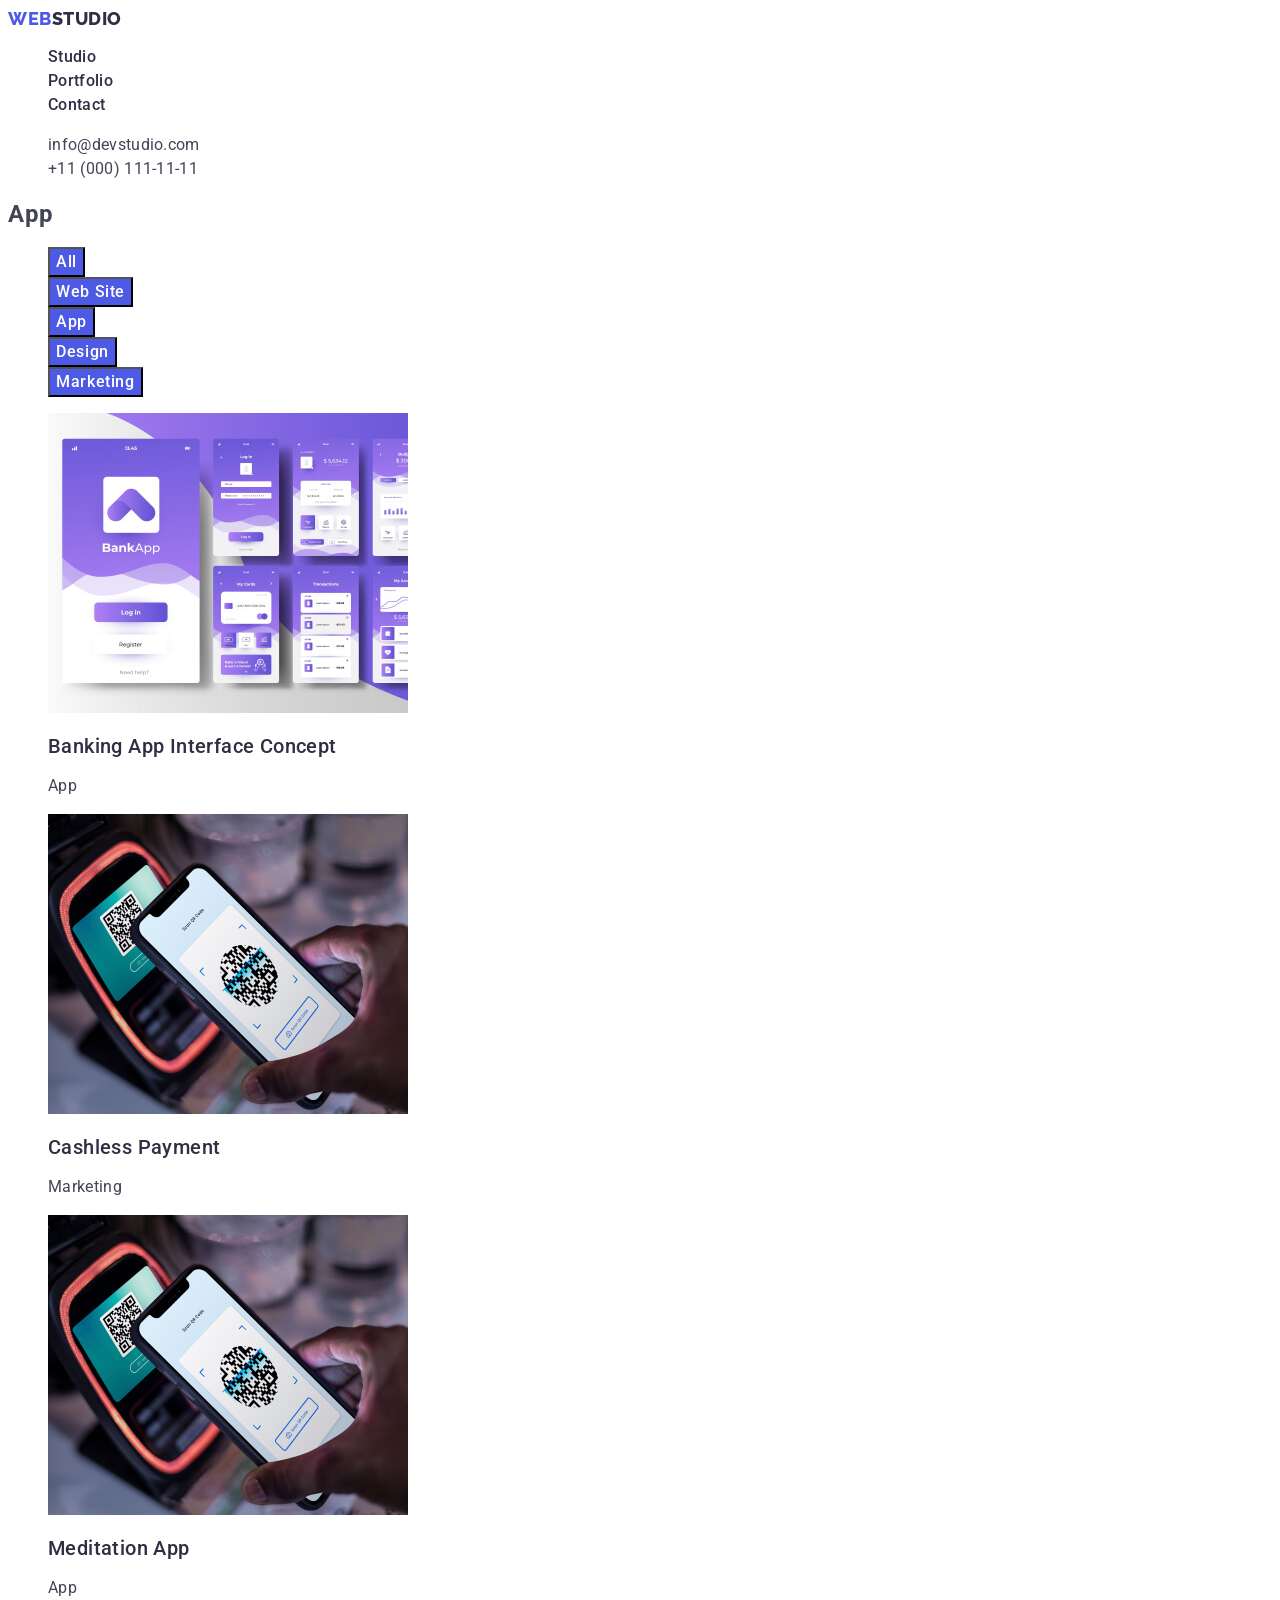
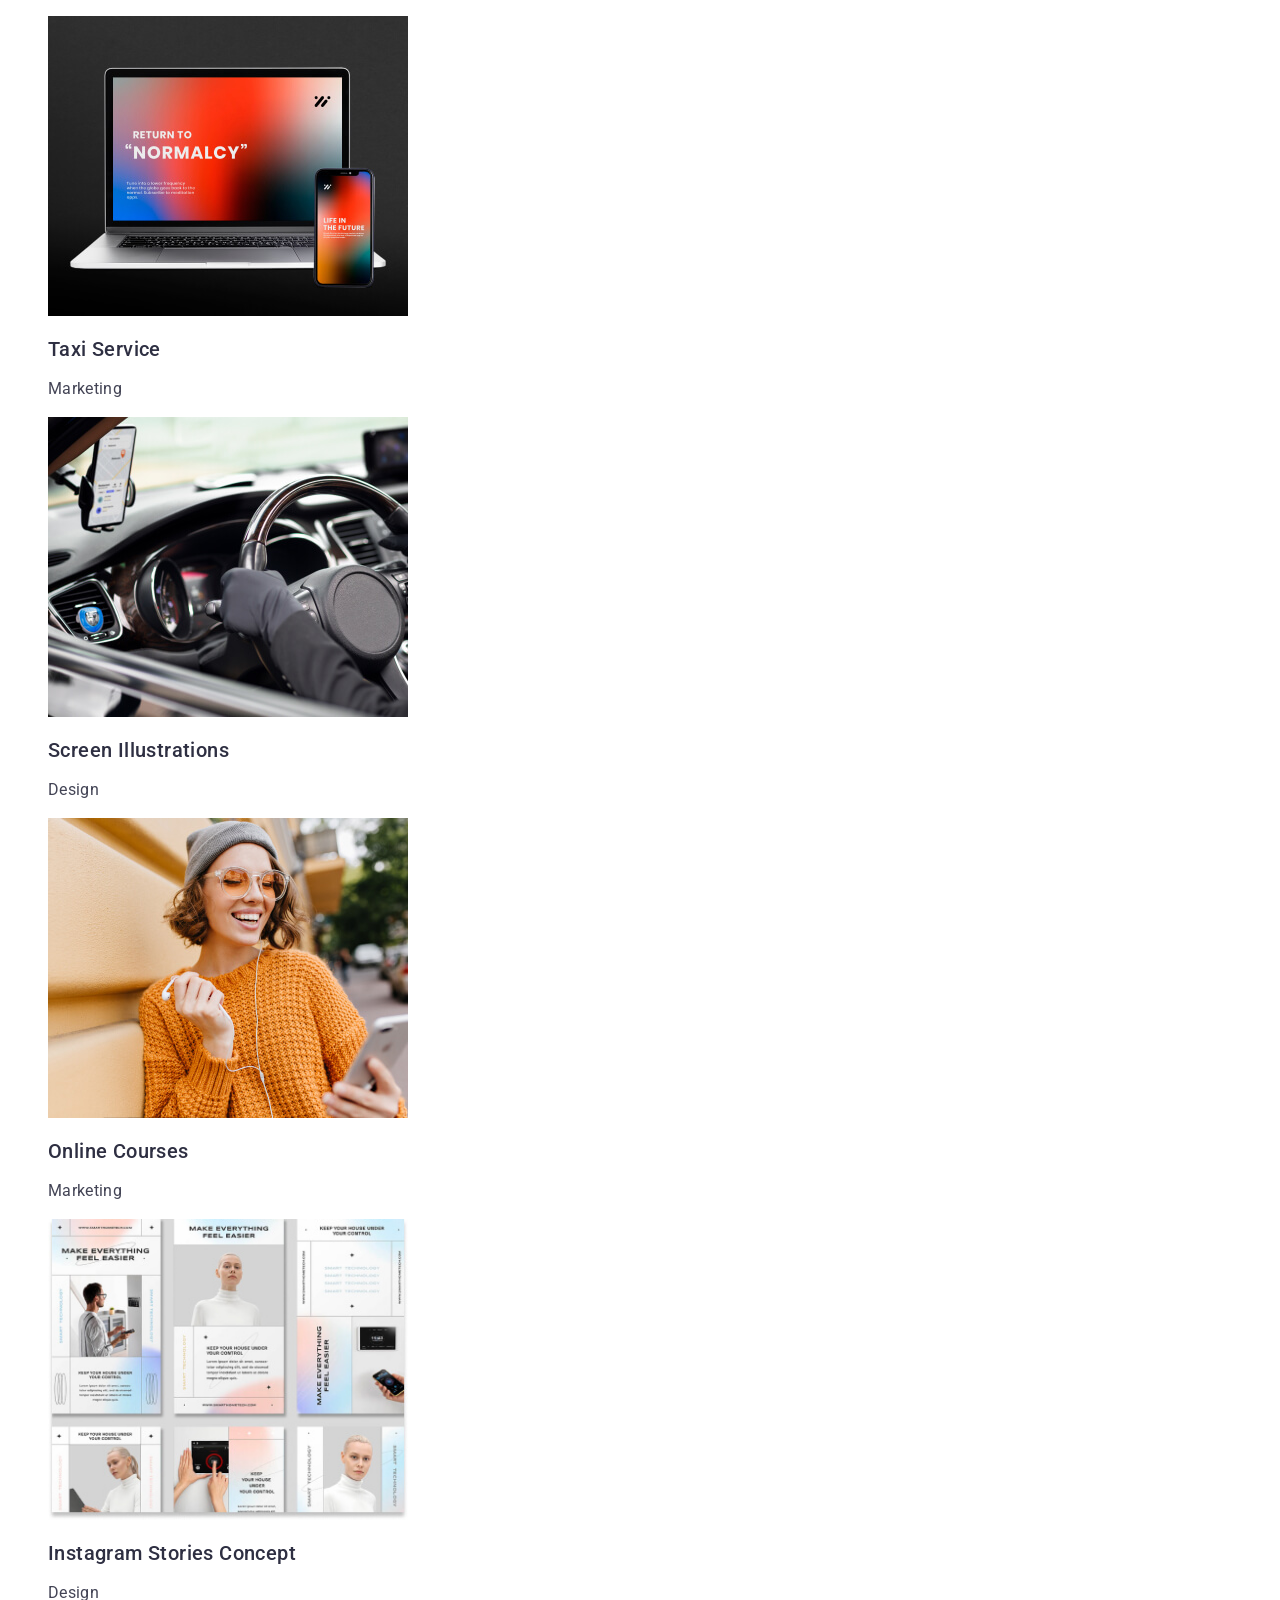
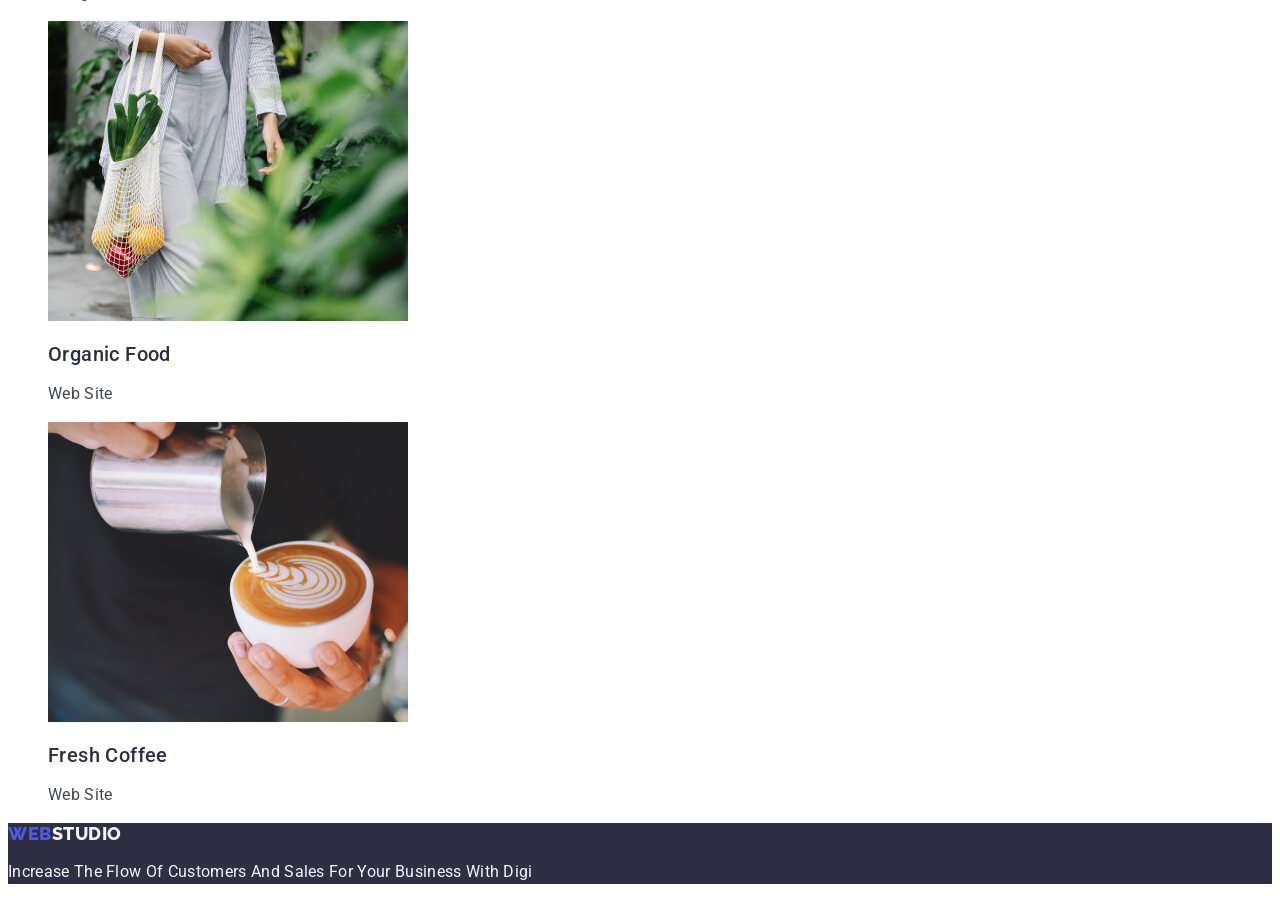
==== commit ebeba519: "23.50" ====
--- a/portfolio.html
+++ b/portfolio.html
@@ -96,7 +96,7 @@
           <li>
             <a class="link">
               <img src="./images/img6.jpg" alt="Laptop monitor" width="360" />
-              <h2 class="title">Meditaion App</h2>
+              <h2 class="title">Meditation App</h2>
               <p class="paragraph">App</p>
             </a>
           </li>
--- a/css/styles.css
+++ b/css/styles.css
@@ -161,7 +161,7 @@
 
 .button-secondary {
   color: var(--accent-color);
-  visibility: hidden;
+  /*visibility: hidden;*/
   background-color: var(--background-color);
   /*border-radius: 4px;*/
   /*border: 1px solid var(--cornflower, #e7e9fc);*/
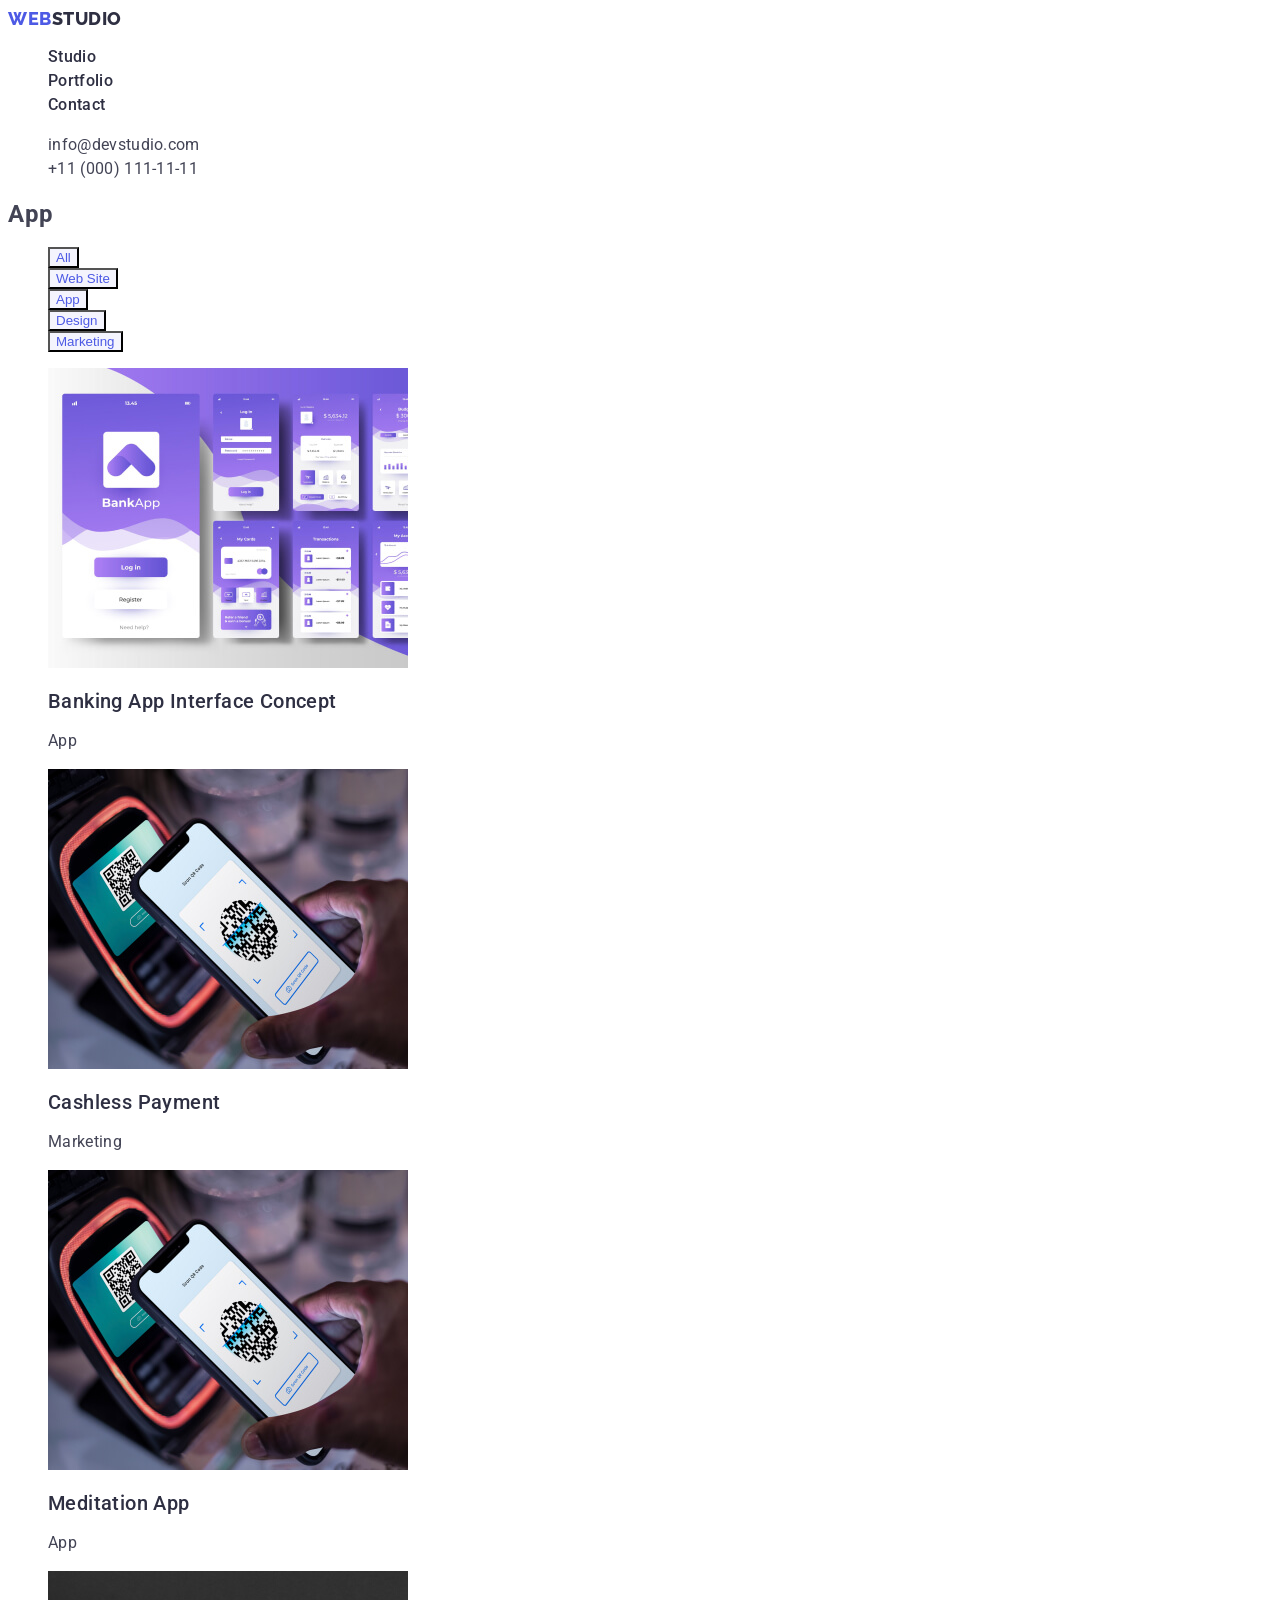
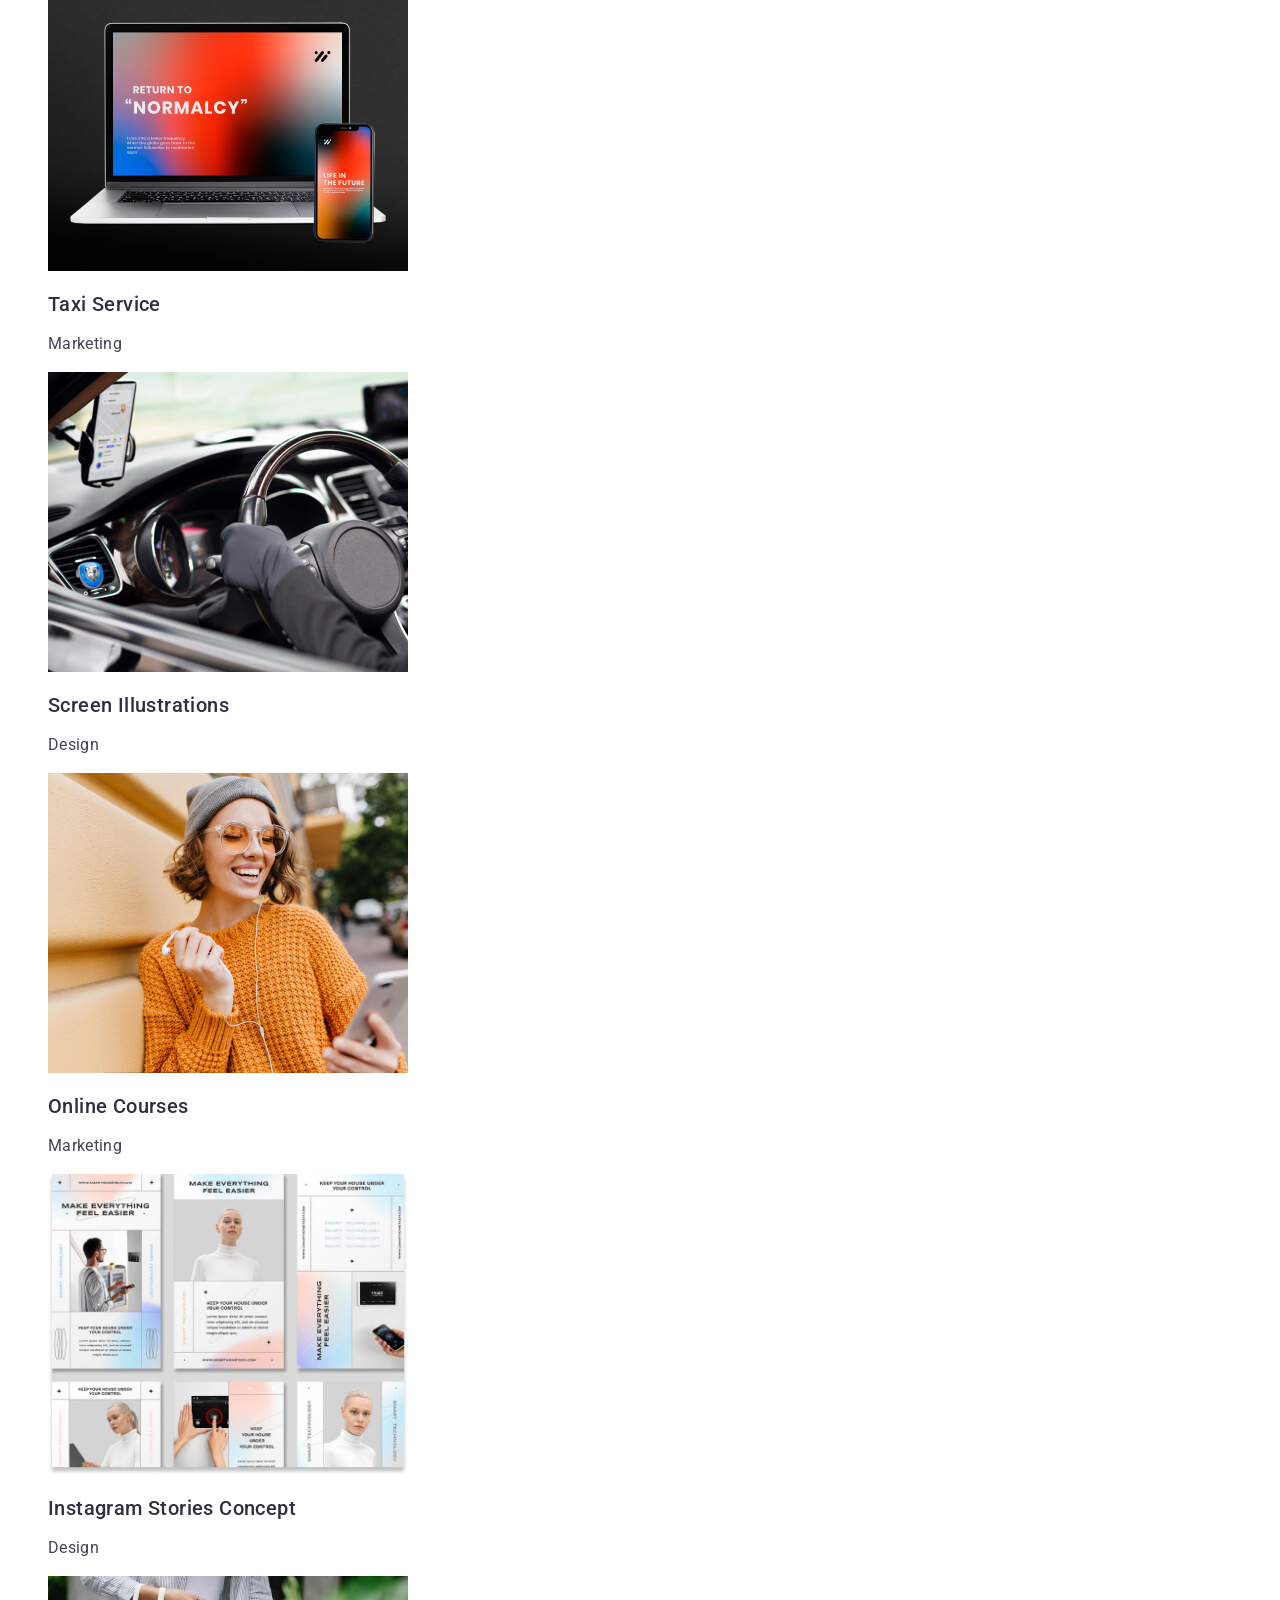
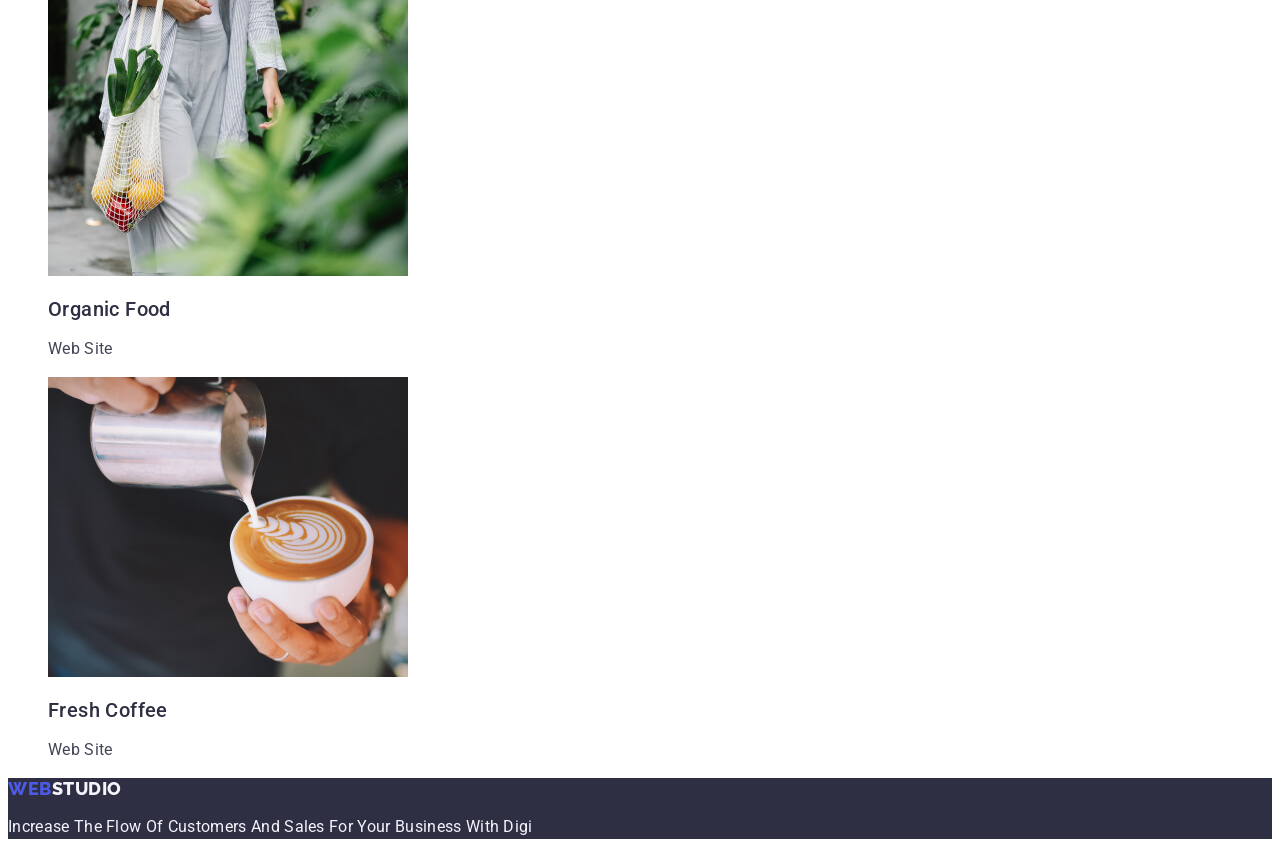
==== commit f65c363f: "00,08" ====
--- a/portfolio.html
+++ b/portfolio.html
@@ -55,19 +55,19 @@
         <h1>App</h1>
         <ul class="list">
           <li>
-            <button type="button" class="button secondary">All</button>
+            <button type="button" class="portfolio-button">All</button>
           </li>
           <li>
-            <button type="button" class="button secondary">Web Site</button>
+            <button type="button" class="portfolio-button">Web Site</button>
           </li>
           <li>
-            <button type="button" class="button secondary">App</button>
+            <button type="button" class="portfolio-button">App</button>
           </li>
           <li>
-            <button type="button" class="button secondary">Design</button>
+            <button type="button" class="portfolio-button">Design</button>
           </li>
           <li>
-            <button type="button" class="button secondary">Marketing</button>
+            <button type="button" class="portfolio-button">Marketing</button>
           </li>
         </ul>
         <ul class="list app">
--- a/css/styles.css
+++ b/css/styles.css
@@ -159,7 +159,7 @@
   cursor: pointer;
 }
 
-.button-secondary {
+.portfolio-button {
   color: var(--accent-color);
   /*visibility: hidden;*/
   background-color: var(--background-color);
@@ -167,8 +167,8 @@
   /*border: 1px solid var(--cornflower, #e7e9fc);*/
 }
 
-.button .secondary:hover,
-.button .secondary:focus {
+.portfolio-button:hover,
+.portfolio-button:focus {
   color: #ffffff;
   background-color: #404bbf;
   /*border-radius: 4px;*/
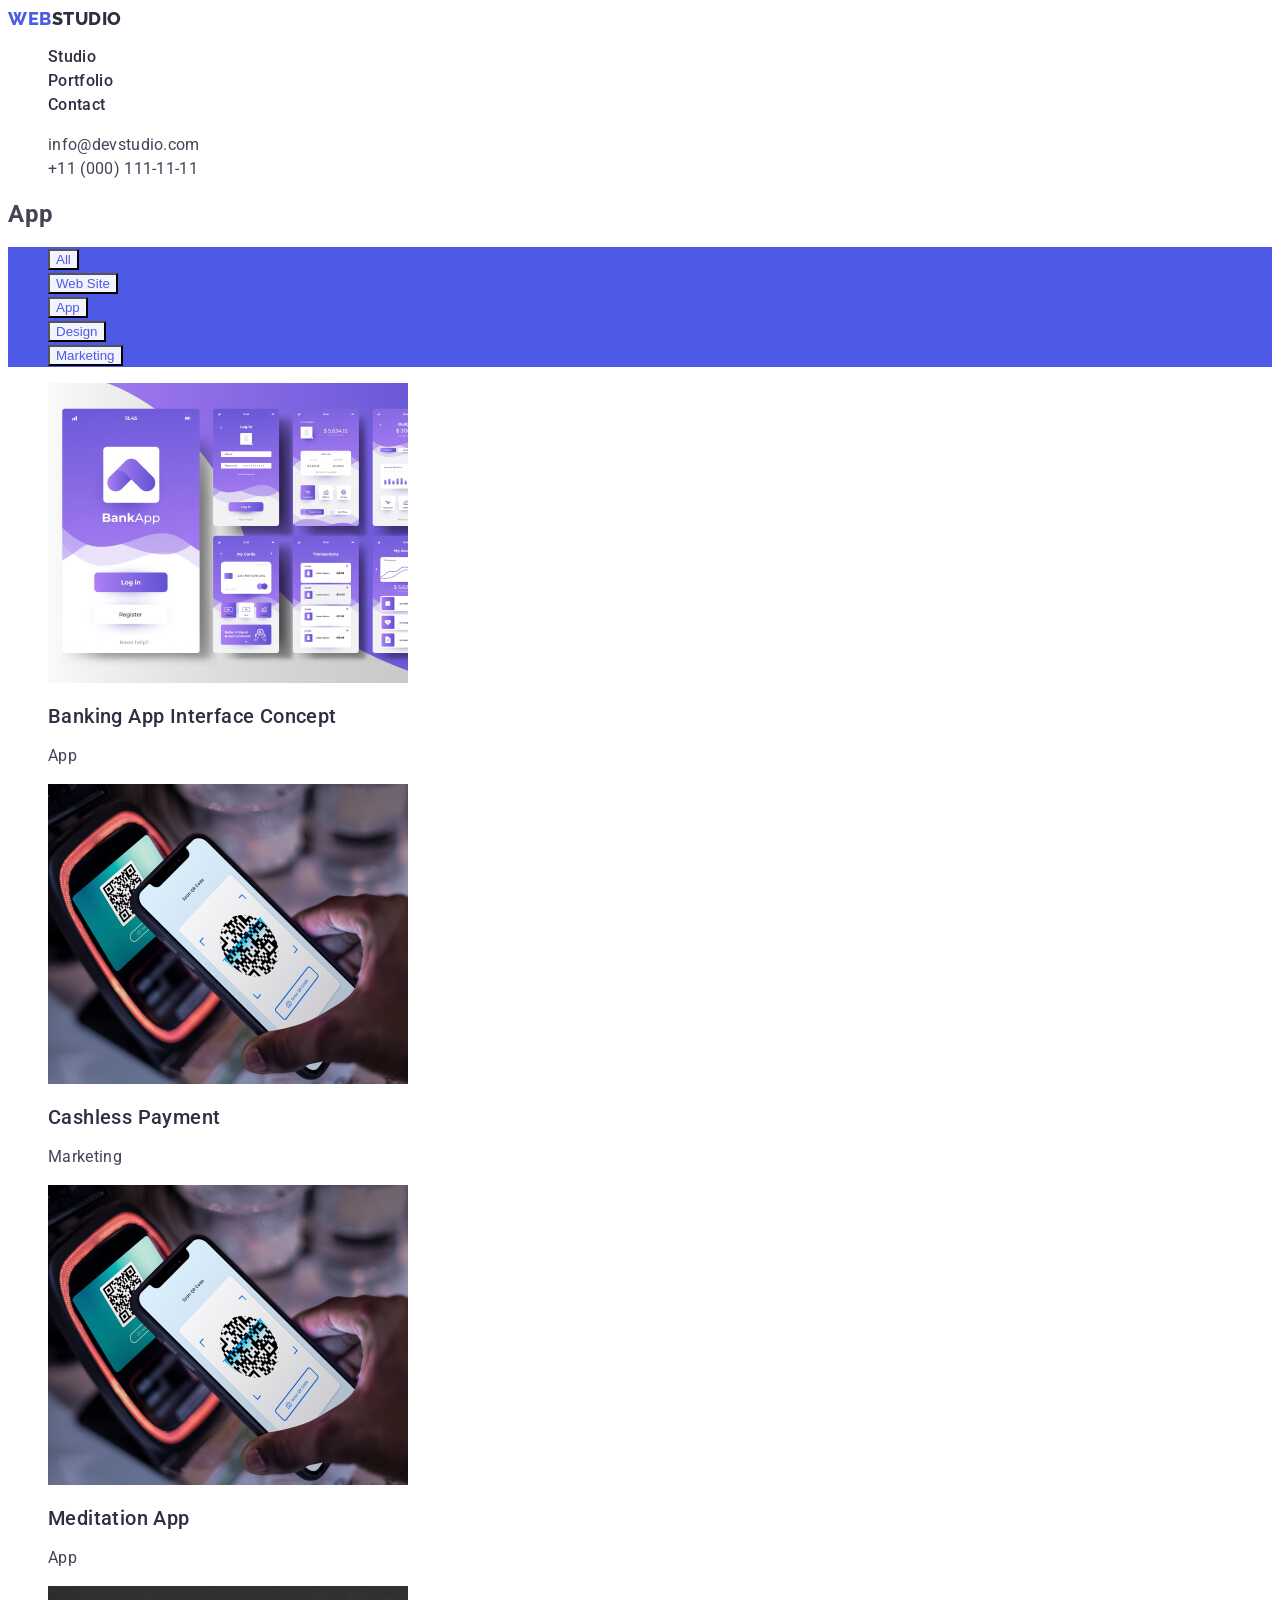
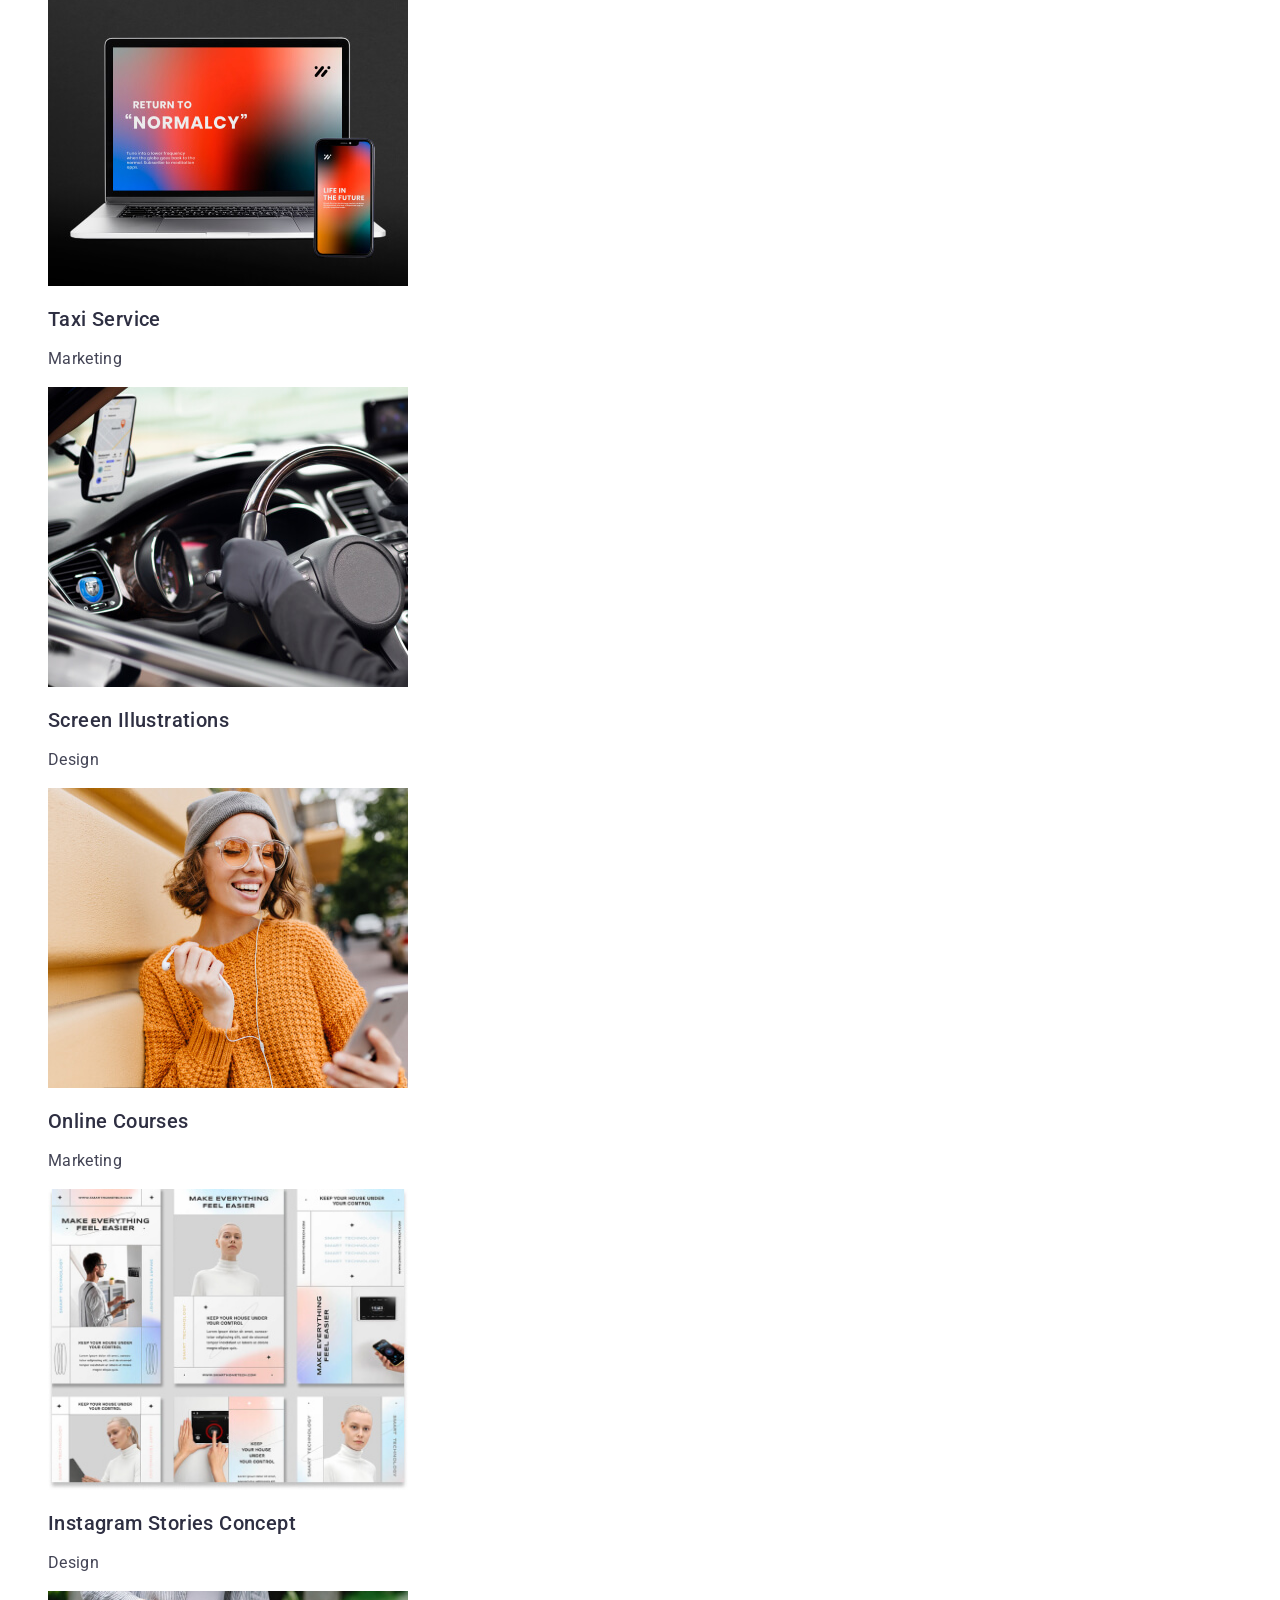
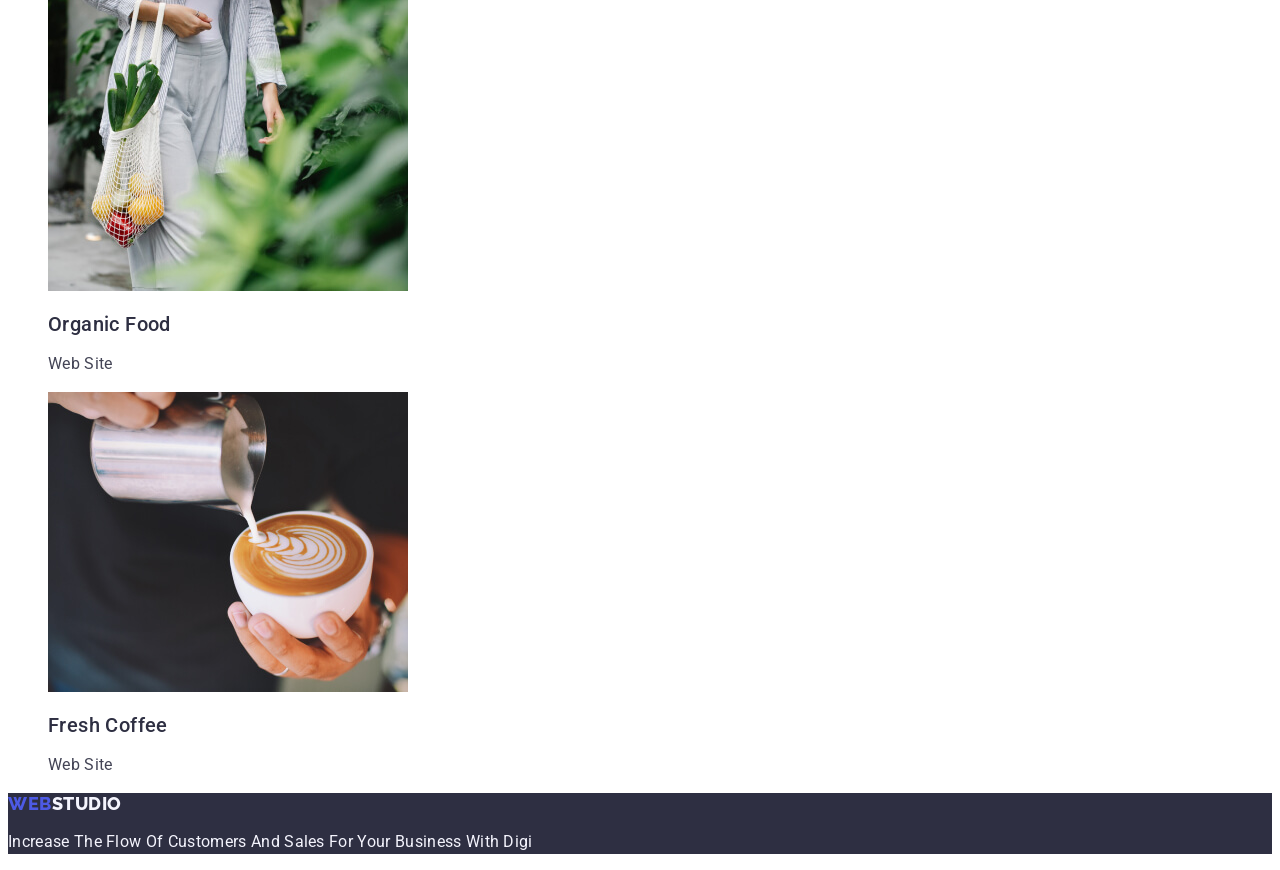
==== commit b2f3ef6e: "00,17" ====
--- a/portfolio.html
+++ b/portfolio.html
@@ -53,7 +53,7 @@
     <main>
       <section>
         <h1>App</h1>
-        <ul class="list">
+        <ul class="list button">
           <li>
             <button type="button" class="portfolio-button">All</button>
           </li>
--- a/css/styles.css
+++ b/css/styles.css
@@ -97,7 +97,6 @@
   font-size: 56px;
   font-weight: 400;
   letter-spacing: 0.02em;
-  text-align: center;
   line-height: 1.07;
 }
 /* sektion*/
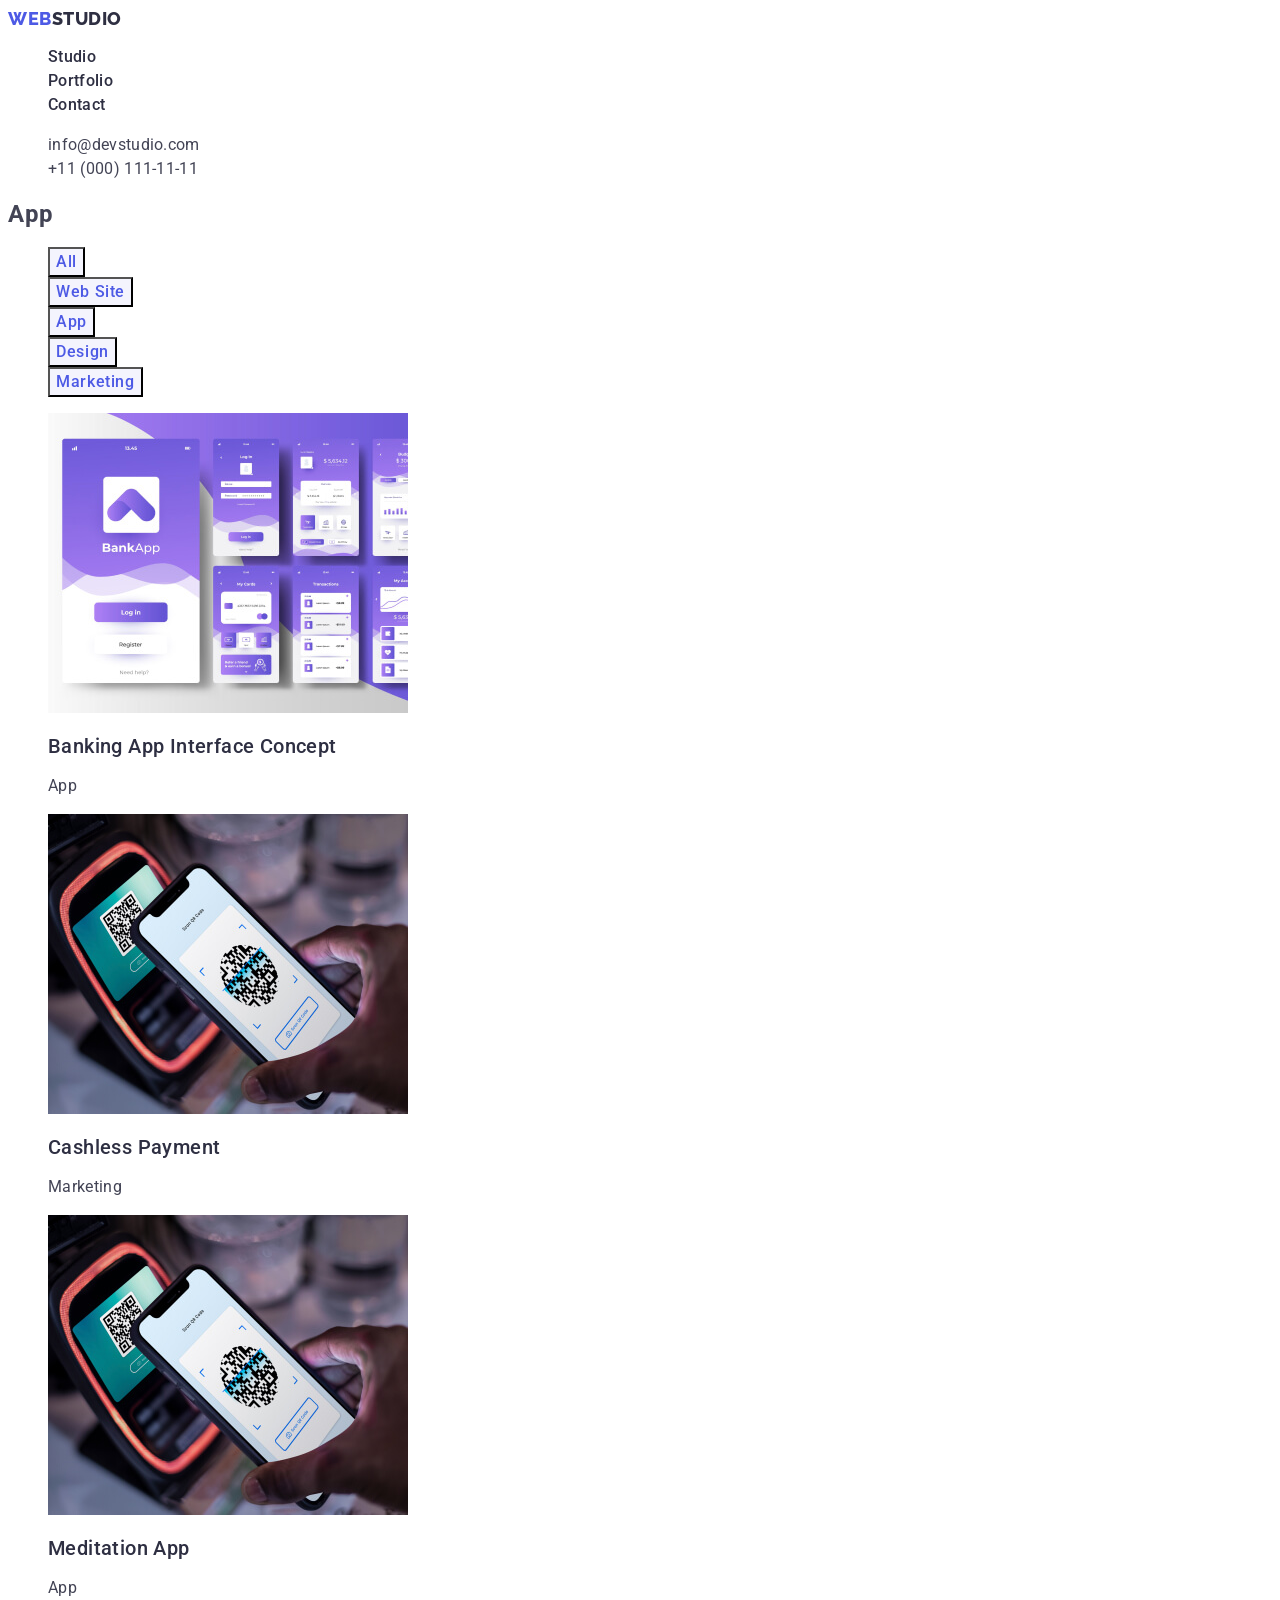
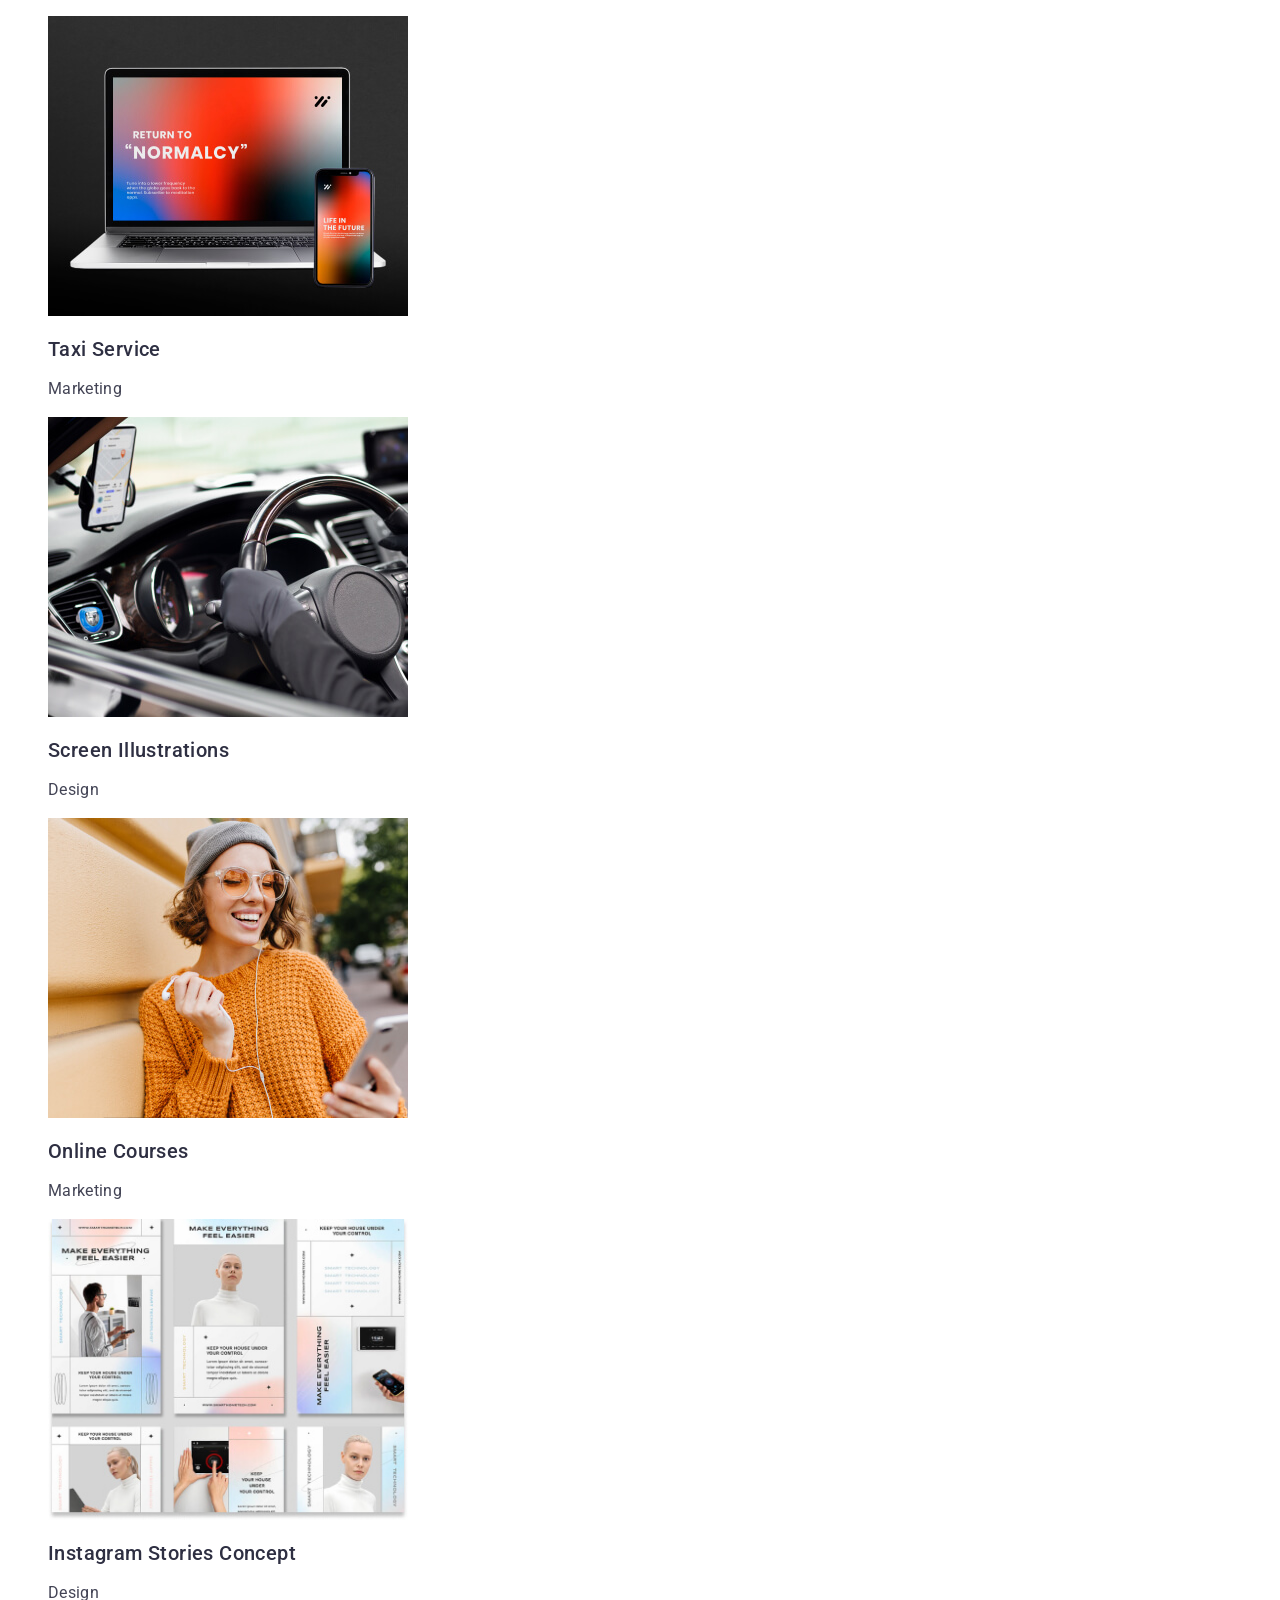
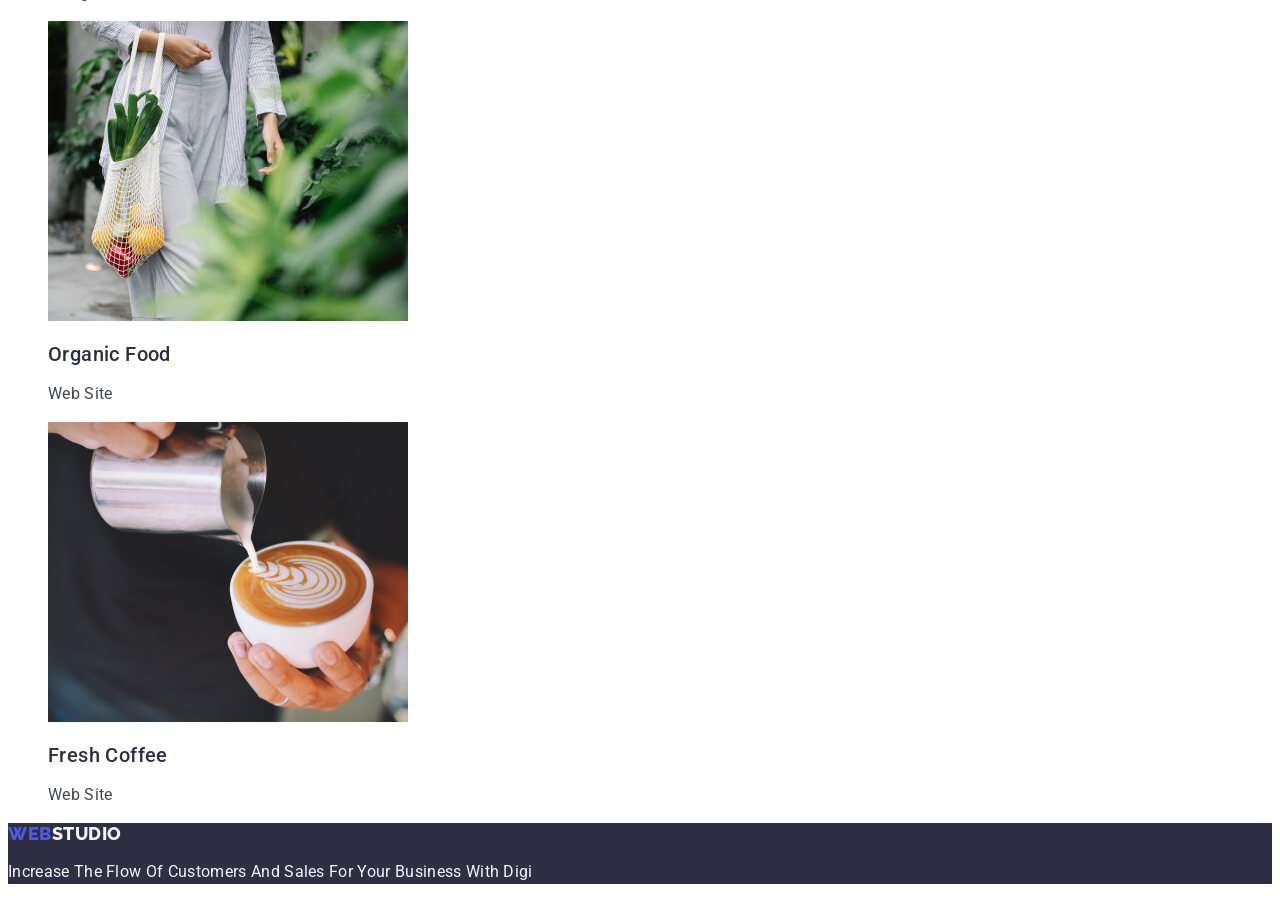
==== commit 261a99cc: "00,25" ====
--- a/portfolio.html
+++ b/portfolio.html
@@ -53,7 +53,7 @@
     <main>
       <section>
         <h1>App</h1>
-        <ul class="list button">
+        <ul class="list">
           <li>
             <button type="button" class="portfolio-button">All</button>
           </li>
--- a/css/styles.css
+++ b/css/styles.css
@@ -102,7 +102,7 @@
 /* sektion*/
 .section-title {
   color: var(--title-text-color);
-  text-align: center;
+
   font-size: 36px;
   font-weight: 500;
 
@@ -164,6 +164,12 @@
   background-color: var(--background-color);
   /*border-radius: 4px;*/
   /*border: 1px solid var(--cornflower, #e7e9fc);*/
+  font-family: inherit;
+  font-size: 16px;
+  font-weight: 500;
+  line-height: 1.5;
+  letter-spacing: 0.04em;
+  cursor: pointer;
 }
 
 .portfolio-button:hover,
